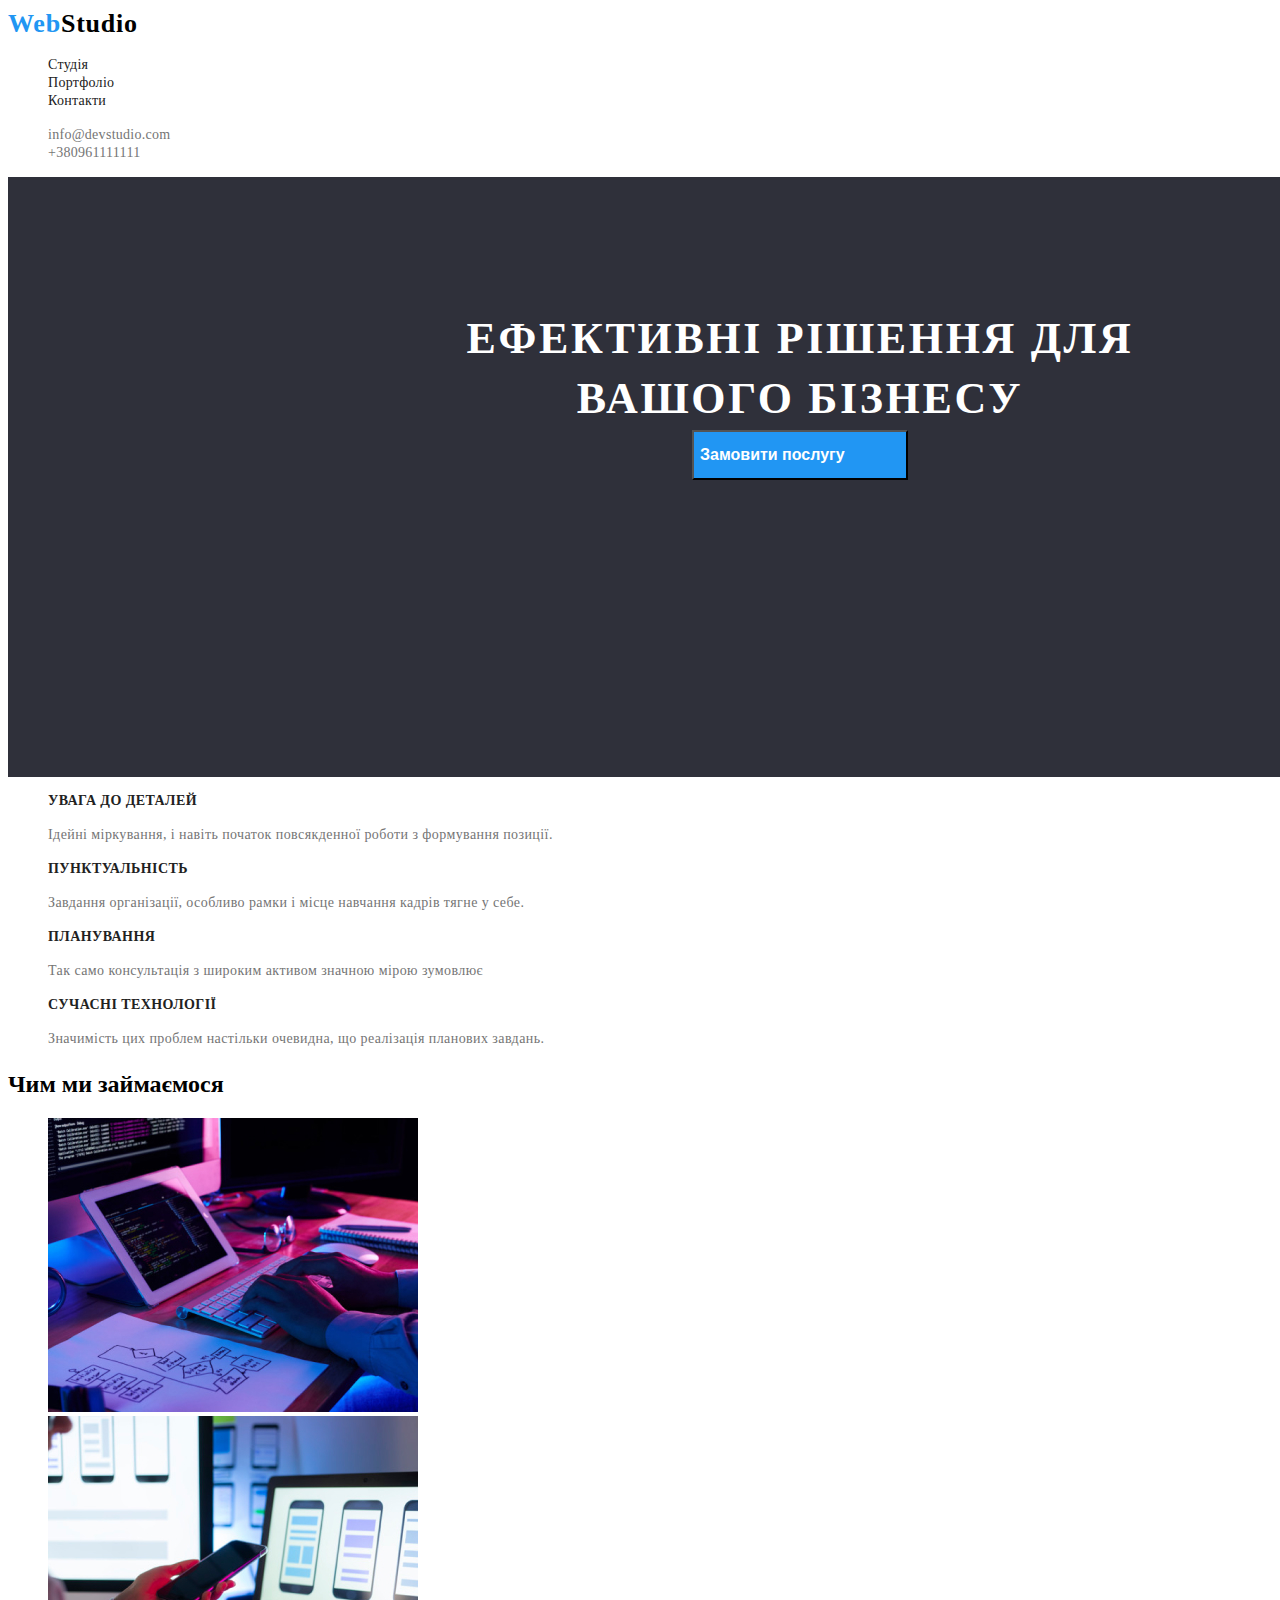
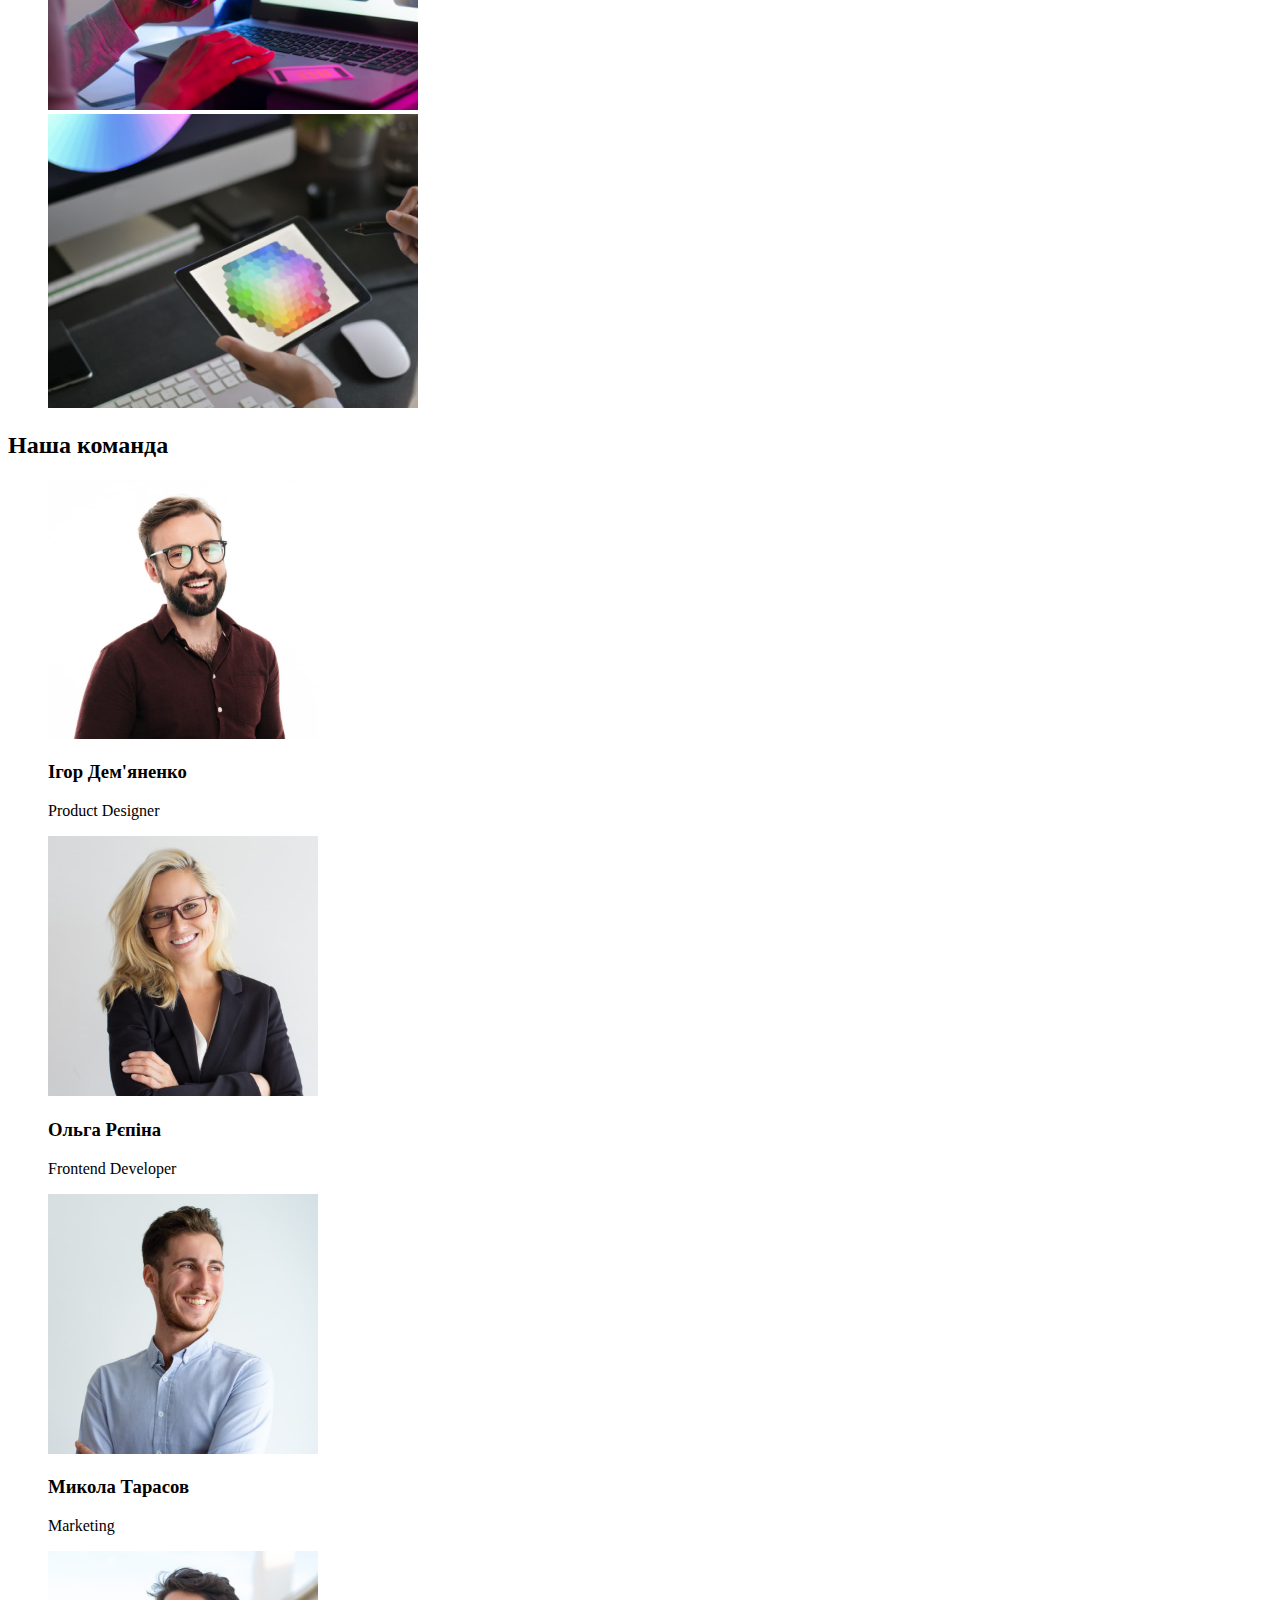
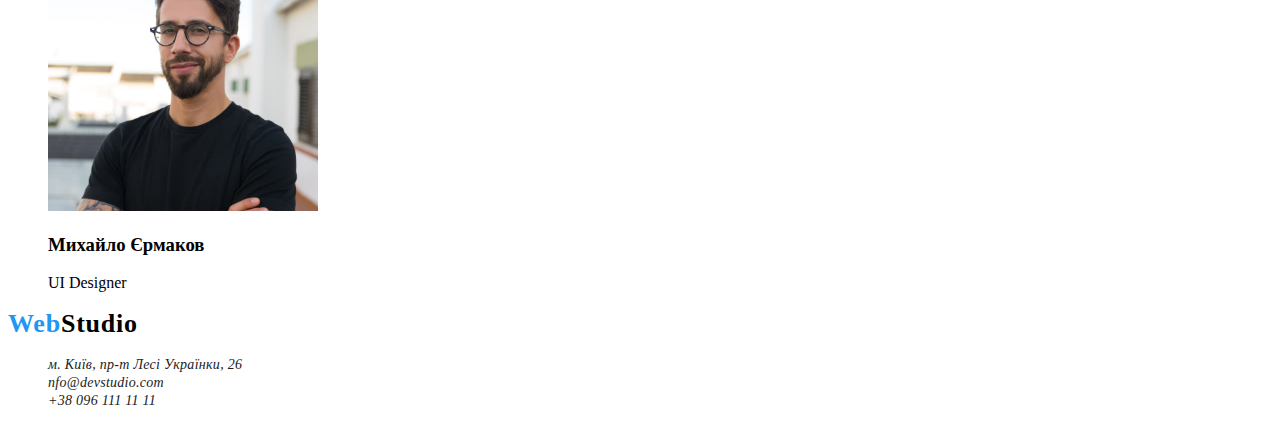
==== index.html @ 28e7f8c5 "css" ====
<!DOCTYPE html>
<html lang="uk">
<head>
    <meta charset="UTF-8">
    <meta http-equiv="X-UA-Compatible" content="IE=edge">
    <meta name="viewport" content="width=device-width, initial-scale=1.0">
    <title>WebStudio</title>
    <link rel="stylesheet" href="./css/styles.css" />
</head>
<body class="page">
   <header class="header">
    <nav class="nav">
                <a href="index.html" lang="en" class="logo"><span class="accent">Web</span>Studio</a>
         <ul class="list">
            <li class="list-item"><a class="link" href="">Студія</a></li>
            <li class="list-item"><a class="link" href="portfolio.html">Портфоліо</a></li>
            <li class="list-item"><a class="link" href="">Контакти</a></li>
        </ul>
    </nav>
        <ul class="list">
          <li class="list-item"><a class="link-1" href="mailto:info@devstudio.com">info@devstudio.com</a></li> 
           <li class="list-item"><a class="link-2" href="tel:+380961111111">+380961111111</a></li> 
           
        </ul>
   </header>
   <main>
    <section class="box">
        <h1 class="title">Ефективні рішення для вашого бізнесу</h1>
        <button class="button" type="button"><span class="text-btn">Замовити послугу</span></button>
    </section>
    <section class="box-fishers">
      <h2 hidden>fishers</h2>
      <ul class="items">
        <li class="list-item">
          <h3 class="subtitle">УВАГА ДО ДЕТАЛЕЙ</h3>
          <p class="text">Ідейні міркування, і навіть початок повсякденної роботи з формування позиції.</p>
        </li>
        <li class="list-item">
          <h3 class="subtitle">ПУНКТУАЛЬНІСТЬ</h3>
          <p class="text">Завдання організації, особливо рамки і місце навчання кадрів тягне у себе.</p>
        </li>
        <li class="list-item">
          <h3 class="subtitle">ПЛАНУВАННЯ</h3>
          <p class="text">Так само консультація з широким активом значною мірою зумовлює</p>
        </li>
        <li class="list-item">
          <h3 class="subtitle">СУЧАСНІ ТЕХНОЛОГІЇ</h3>
          <p class="text">Значимість цих проблем настільки очевидна, що реалізація планових завдань.</p>
        </li>
      </ul>
      </section>
    <!-- about-->
    <section class="about">
        <h2 class="about-title">Чим ми займаємося</h2>
        <ul class="list">
            <li class="list-item">
              <img class="img" 
              src="./images/about/img1.jpg" alt="Пишемо код"
                width="370"
                height="294"/>
            </li>
            <li class="list-item">
              <img class="img" 
              src="./images/about/img2.jpg"
              alt="Создаэмо дизайн"
                width="370"
                height="294"/>
            </li>
            <li class="list-item">
              <img class="img"
              src="./images/about/img3.jpg"
              alt="Синхранізуємо девайси"
                width="370"
                height="294"/>
            </li>
        </ul>
    </section>
    <section class="team">
    <!-- our team-->
    <h2 class="team-title">Наша команда</h2>
    <ul>
        <li class="list-item">
          <img class="img"
            src="./images/our-team/img1.jpg" 
            alt="світловолосий чоловік"
            width="270"
            height="260"/>
            <h3 class="team-name">Ігор Дем'яненко</h3>
            <p class="team-aside" lang="en">Product Designer</p>
        </li>
        <li class="list-item">
            <img class="img"
            src="./images/our-team/img2.jpg" 
            alt="жінка в чорному жакеті"
            width="270"
            height="260"/>
            <h3 class="team-name">Ольга Рєпіна</h3>
            <p class="team-aside" lang="en">Frontend Developer</p>
        </li>
        <li class="list-item">
            <img class="img"
            src="./images/our-team/img3.jpg" 
            alt="чоловік в білій сорочці"
            width="270"
            height="260"/>
            <h3 class="team-name">Микола Тарасов</h3>
            <p class="team-aside" lang="en">Marketing</p>
        </li>
        <li class="list-item">
            <img class="img"
            src="./images/our-team/img4.jpg" 
            alt="темноволосий чоловік в окулярах"
            width="270"
            height="260"/>
            <h3 class="team-name">Михайло Єрмаков</h3>
            <p class="team-aside" lang="en">UI Designer</p>
        </li>
    </ul>
  </section>

    </main>
   
      <footer>
        <a href="index.html" lang="en" class="logo"><span class="accent">Web</span>Studio</a>
    
            <address class="contacts-adress">
              <ul class="list">
                <li class="list-item">
                  <a class="link"
                    href="https://goo.gl/maps/qqXKLXnQ792ZNvdz5"
                    target="_blank"
                    rel="noopener no referrer"> м. Київ, пр-т Лесі Українки, 26</a>
                </li>
                <li class="list-item">
                  <a class="link" href="mailto:info@devstudio.com">nfo@devstudio.com</a>
                </li>
                <li class="list-item">
                    <a class="link" href="tel:+380961111111">+38 096 111 11 11</a>
                  </li>
              </ul>
            </address>
      </footer>
</body>
</html>
---- css/styles.css ----
.logo{
    color: rgba(0, 0, 0, 1);
    font-style: normal;
    font-weight: 700;
    font-size: 26px;
    line-height: 31px;
    letter-spacing: 0.03em;
    text-decoration: none;
}

.list-item{
    list-style-type: none;
    /* Убираем маркеры */
  }

.accent
{color:rgba(33, 150, 243, 1)}

.link{
    color: rgba(33, 33, 33, 1);
    font-weight: 500;
font-size: 14px;
line-height: 16px;
letter-spacing: 0.02em;
cursor: pointer;
text-decoration: none;
}
.link:hover {
color:rgba(33, 150, 243, 1) ;
}
.link-1 {
    color: rgba(117, 117, 117, 1);
    font-weight: 500;
font-size: 14px;
line-height: 16px;
letter-spacing: 0.02em;
cursor: pointer;
text-decoration: none;
}
.link-1:hover{color:rgba(33, 150, 243, 1)}

.link-2{
    color: rgba(117, 117, 117, 1);
    font-weight: 500;
font-size: 14px;
line-height: 16px;
letter-spacing: 0.02em;
cursor: pointer;
text-decoration: none;
}
.link-2:hover{color:rgba(33, 150, 243, 1)}
.box{
    background-color: rgba(47, 48, 58, 1);
width: 1600px;
height: 600px;
left: 0px;
top: 80px;

}
.title{
color: rgba(255, 255, 255, 1);
position: absolute;
width: 696px;
height: 120px;
left: 452px;
top: 280px;
font-family: 'Roboto';
font-style: normal;
font-weight: 900;
font-size: 44px;
line-height: 60px;
text-align: center;
letter-spacing: 0.06em;
text-transform: uppercase;
}
.button {
    background-color: rgba(33, 150, 243, 1);
    position: absolute;
    width: 216px;
    height: 50px;
    left: 692px;
    top: 430px;
font-style: normal;
font-weight: 700;
font-size: 16px;
line-height: 30px;
display: flex;
align-items: center;
text-align: center;

}
.text-btn{
    color: rgba(255, 255, 255, 1);
width: 152px;
height: 30px;
left: 724px;
top: 440px;
font-style: normal;
    font-weight: 700;
font-size: 16px;
line-height: 30px;
display: flex;
align-items: center;
text-align: center;
}
.subtitle{
    font-size: 14px;
line-height: 16px;
letter-spacing: 0.03em;
text-transform: uppercase;
color:rgba(33, 33, 33, 1) ;
}

.text{
font-weight: 400;
font-size: 14px;
line-height: 24px;
letter-spacing: 0.03em;
color:rgba(117, 117, 117, 1) ;

}
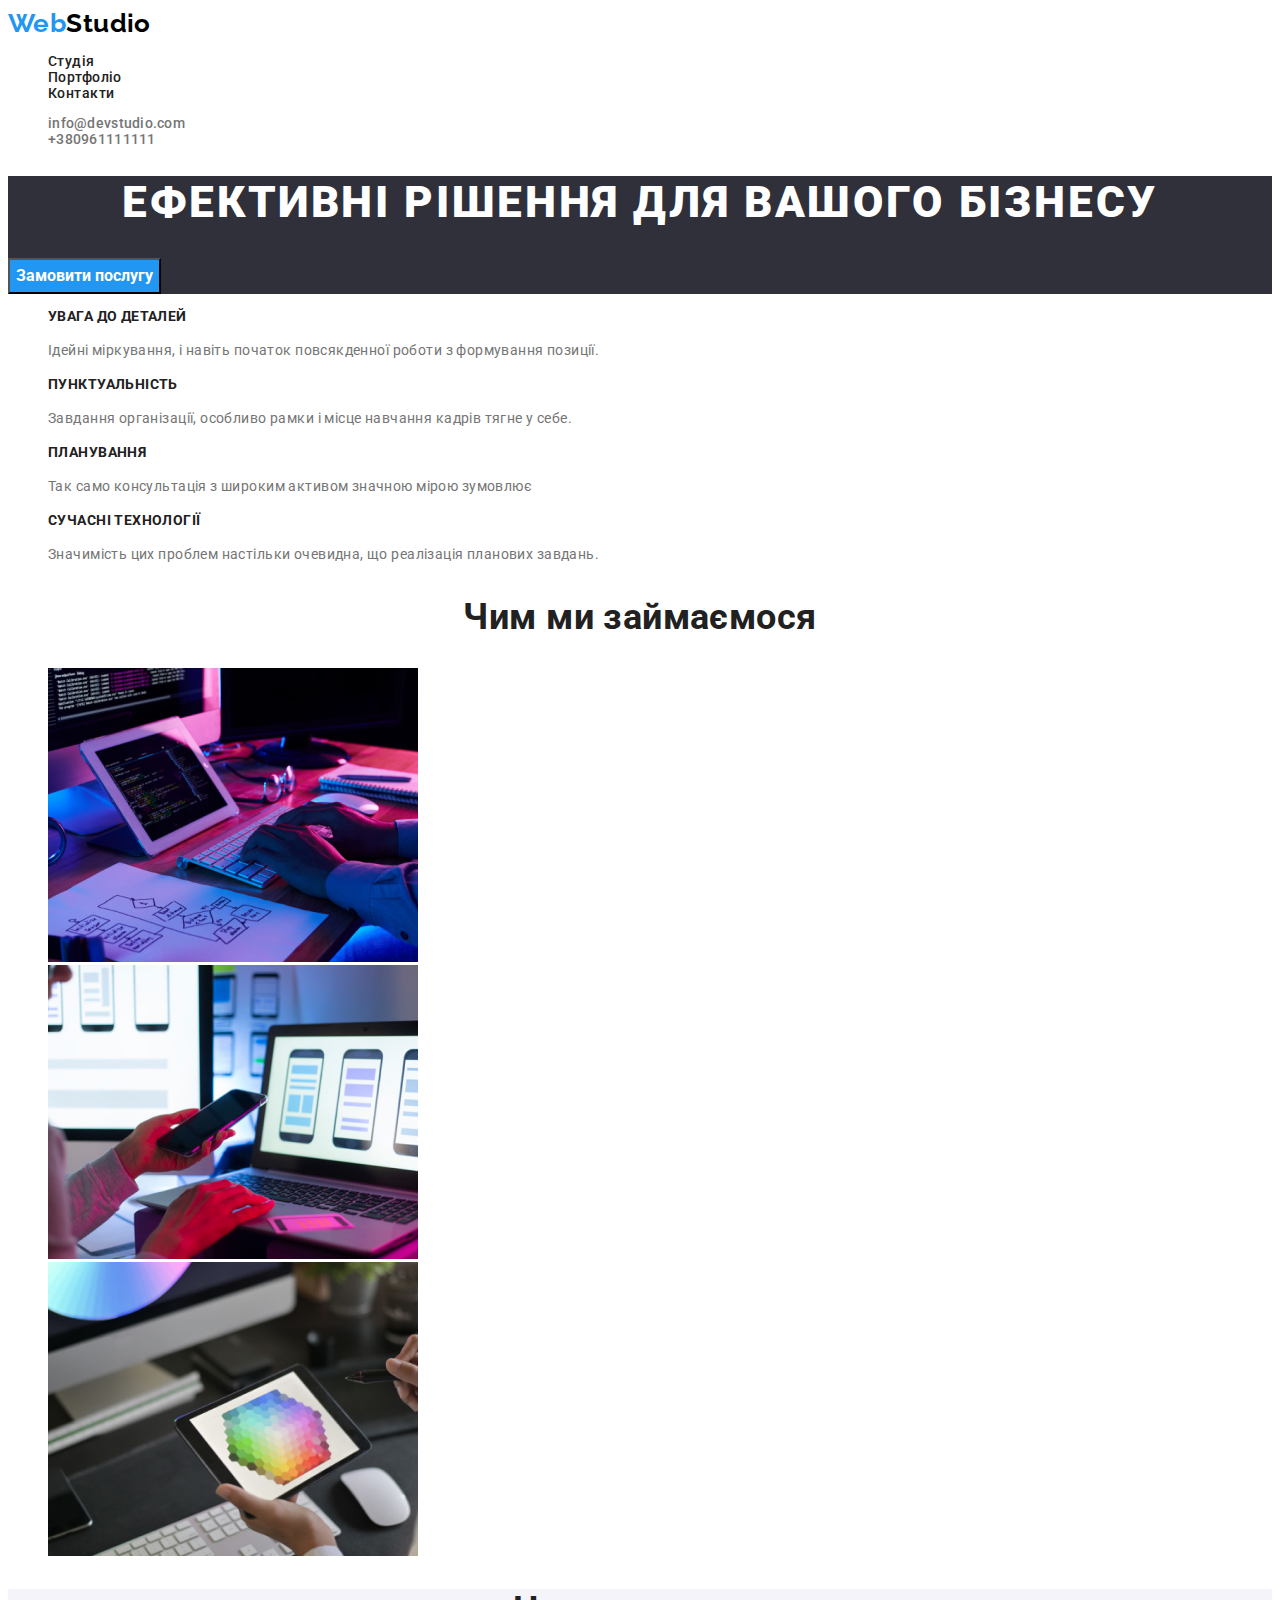
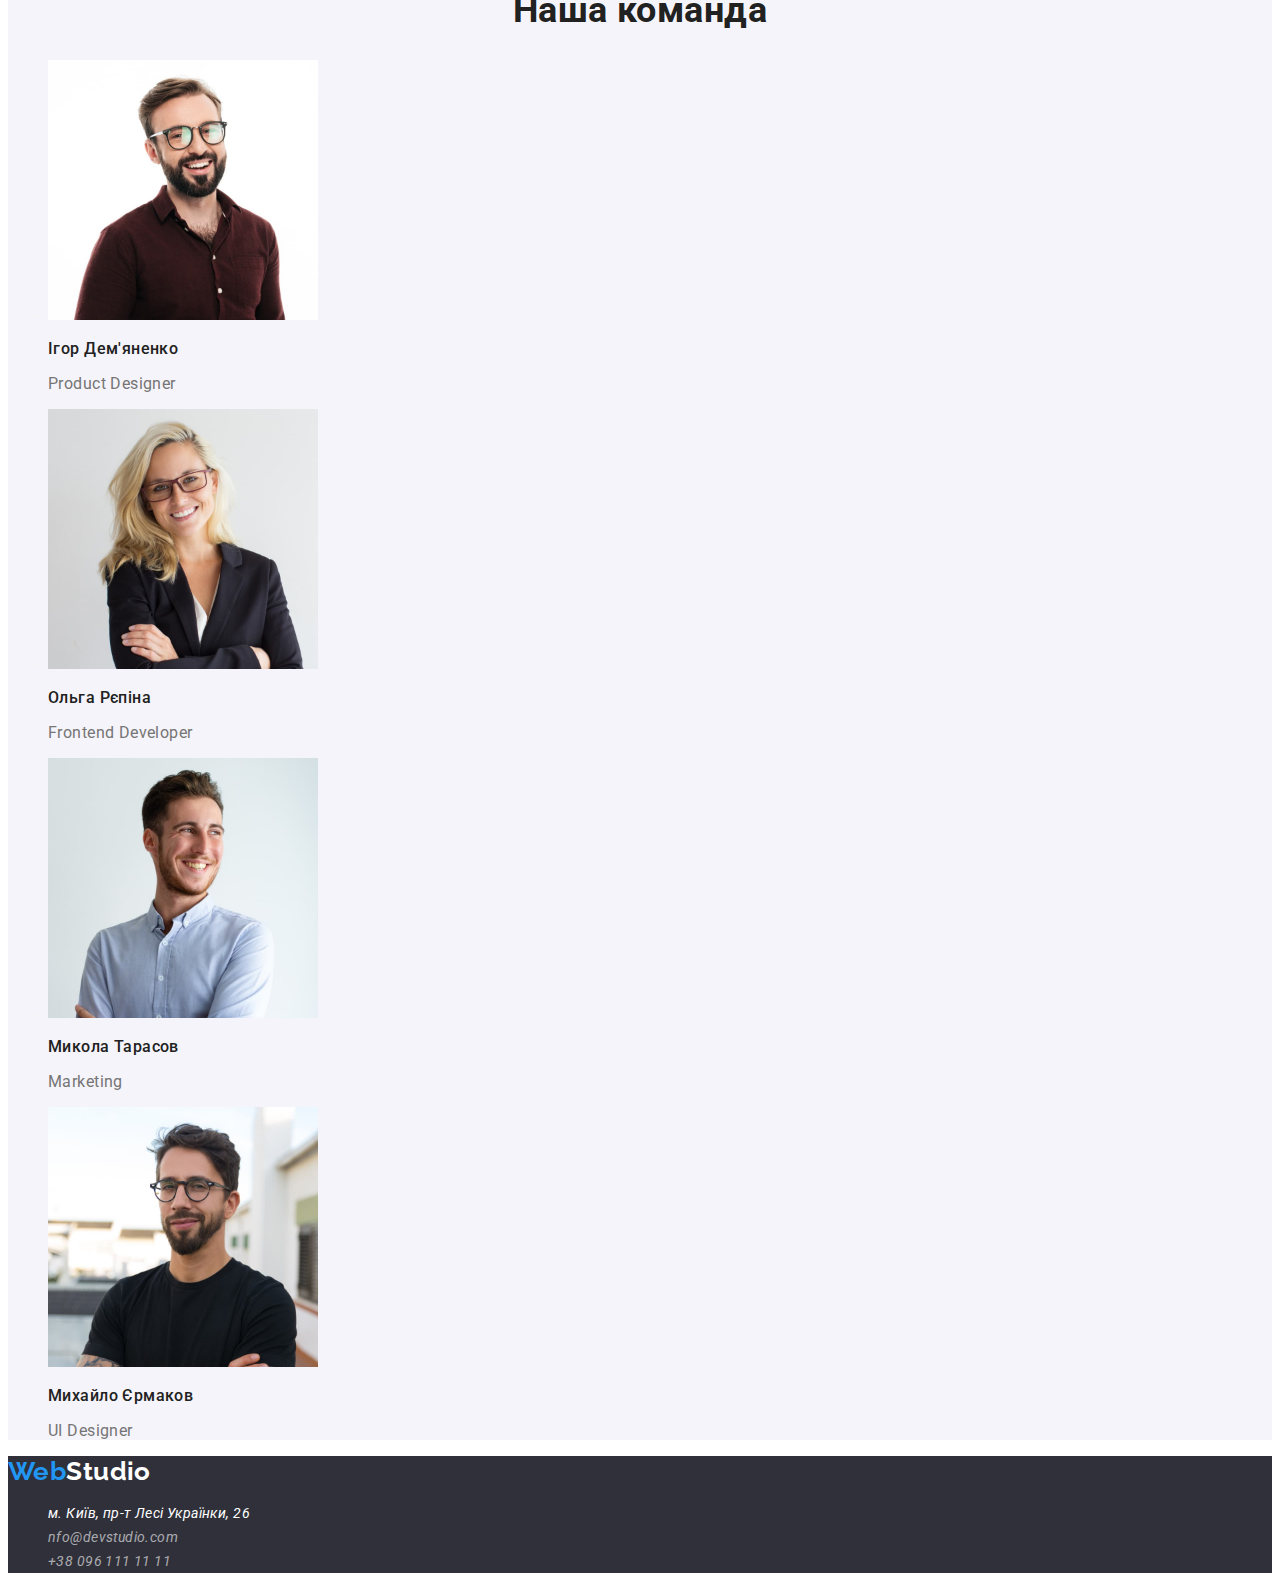
==== commit 63428e19: "css" ====
--- a/index.html
+++ b/index.html
@@ -5,6 +5,9 @@
     <meta http-equiv="X-UA-Compatible" content="IE=edge">
     <meta name="viewport" content="width=device-width, initial-scale=1.0">
     <title>WebStudio</title>
+    <link rel="preconnect" href="https://fonts.googleapis.com">
+<link rel="preconnect" href="https://fonts.gstatic.com" crossorigin>
+<link href="https://fonts.googleapis.com/css2?family=Raleway:wght@700&family=Roboto:wght@400;500;700;900&family=Tangerine:wght@700&display=swap" rel="stylesheet">
     <link rel="stylesheet" href="./css/styles.css" />
 </head>
 <body class="page">
@@ -18,8 +21,8 @@
         </ul>
     </nav>
         <ul class="list">
-          <li class="list-item"><a class="link-1" href="mailto:info@devstudio.com">info@devstudio.com</a></li> 
-           <li class="list-item"><a class="link-2" href="tel:+380961111111">+380961111111</a></li> 
+          <li class="list-item"><a class="item" href="mailto:info@devstudio.com">info@devstudio.com</a></li> 
+           <li class="list-item"><a class="item" href="tel:+380961111111">+380961111111</a></li> 
            
         </ul>
    </header>
@@ -30,7 +33,7 @@
     </section>
     <section class="box-fishers">
       <h2 hidden>fishers</h2>
-      <ul class="items">
+      <ul class="list">
         <li class="list-item">
           <h3 class="subtitle">УВАГА ДО ДЕТАЛЕЙ</h3>
           <p class="text">Ідейні міркування, і навіть початок повсякденної роботи з формування позиції.</p>
@@ -120,22 +123,22 @@
 
     </main>
    
-      <footer>
-        <a href="index.html" lang="en" class="logo"><span class="accent">Web</span>Studio</a>
+      <footer class="footer">
+        <a href="index.html" lang="en" class="logo-item"><span class="accent">Web</span>Studio</a>
     
             <address class="contacts-adress">
               <ul class="list">
                 <li class="list-item">
-                  <a class="link"
+                  <a class="link-adress"
                     href="https://goo.gl/maps/qqXKLXnQ792ZNvdz5"
                     target="_blank"
                     rel="noopener no referrer"> м. Київ, пр-т Лесі Українки, 26</a>
                 </li>
                 <li class="list-item">
-                  <a class="link" href="mailto:info@devstudio.com">nfo@devstudio.com</a>
+                  <a class="link-com" href="mailto:info@devstudio.com">nfo@devstudio.com</a>
                 </li>
                 <li class="list-item">
-                    <a class="link" href="tel:+380961111111">+38 096 111 11 11</a>
+                    <a class="link-tel" href="tel:+380961111111">+38 096 111 11 11</a>
                   </li>
               </ul>
             </address>
--- a/css/styles.css
+++ b/css/styles.css
@@ -1,121 +1,172 @@
+:root{
+    /* fonts */
+--main-font:"Roboto",sans-serif;
+--secondary-font:"Raleway",sans-serif;
+    /* text colors */
+--main-text-cl:rgba(33, 33, 33, 1);
+--title-cl:rgba(255, 255, 255, 1);
+--linc-cl: rgba(117, 117, 117, 1);
+--linc-tel:rgba(255, 255, 255, 0.6);
+/* background-color: ; */
+--main-bg-cl:rgba(245, 245, 245, 1);
+--box-cl:rgba(47, 48, 58, 1);
+--team-cl:rgba(245, 244, 250, 1);
+--footer-cl:rgba(47, 48, 58, 1);
+/* logo color */
+--accent-cl:rgba(33, 150, 243, 1);
+--logo-cl:rgba(0, 0, 0, 1);
+/* others */
+
+}
+.page {
+    background-color: var(--title-cl);
+    font-family: var(--main-font) ;
+    color:var(--main-bg-cl) ;
+    font-size: 14px;
+    letter-spacing: 0.03em;
+}
+
+/* header */
+
+
 .logo{
-    color: rgba(0, 0, 0, 1);
-    font-style: normal;
-    font-weight: 700;
-    font-size: 26px;
-    line-height: 31px;
-    letter-spacing: 0.03em;
+    font-family:var(--secondary-font);
+    color:var(--logo-cl);
+    font-weight:700;
+    font-size:26px;
+    line-height: calc(31/26); 
+    text-decoration:none;
+}
+
+.accent {
+    color:var(--accent-cl);}
+
+.list{
+    list-style: none;
+    /* Убираем маркеры */
+  }
+
+.link{
+    color: var(--main-text-cl);
+    font-weight: 500;
+    font-size: 14px;
+    cursor: pointer;
     text-decoration: none;
 }
 
-.list-item{
-    list-style-type: none;
-    /* Убираем маркеры */
-  }
+.link:hover,
+.link:focus {
+color:var(--accent-cl) ;
+}
 
-.accent
-{color:rgba(33, 150, 243, 1)}
+.item{
+    color:var(--linc-cl);
+    font-weight: 500;
+    font-size: 14px;;
+    letter-spacing: 0.02em;
+    cursor: pointer;
+    text-decoration: none;
+}
+.item:hover,
+.item:focus{  
+     color:var(--accent-cl) ;
+}
 
-.link{
-    color: rgba(33, 33, 33, 1);
-    font-weight: 500;
-font-size: 14px;
-line-height: 16px;
-letter-spacing: 0.02em;
-cursor: pointer;
-text-decoration: none;
-}
-.link:hover {
-color:rgba(33, 150, 243, 1) ;
-}
-.link-1 {
-    color: rgba(117, 117, 117, 1);
-    font-weight: 500;
-font-size: 14px;
-line-height: 16px;
-letter-spacing: 0.02em;
-cursor: pointer;
-text-decoration: none;
-}
-.link-1:hover{color:rgba(33, 150, 243, 1)}
-
-.link-2{
-    color: rgba(117, 117, 117, 1);
-    font-weight: 500;
-font-size: 14px;
-line-height: 16px;
-letter-spacing: 0.02em;
-cursor: pointer;
-text-decoration: none;
-}
-.link-2:hover{color:rgba(33, 150, 243, 1)}
 .box{
-    background-color: rgba(47, 48, 58, 1);
-width: 1600px;
-height: 600px;
-left: 0px;
-top: 80px;
-
+    background-color:var(--box-cl);
 }
 .title{
-color: rgba(255, 255, 255, 1);
-position: absolute;
-width: 696px;
-height: 120px;
-left: 452px;
-top: 280px;
-font-family: 'Roboto';
-font-style: normal;
-font-weight: 900;
-font-size: 44px;
-line-height: 60px;
-text-align: center;
-letter-spacing: 0.06em;
-text-transform: uppercase;
+    color:var(--title-cl);
+    font-weight: 900;
+    font-size: 44px;
+    text-align: center;
+    letter-spacing: 0.06em;
+    text-transform: uppercase;
 }
+
 .button {
-    background-color: rgba(33, 150, 243, 1);
-    position: absolute;
-    width: 216px;
-    height: 50px;
-    left: 692px;
-    top: 430px;
-font-style: normal;
-font-weight: 700;
-font-size: 16px;
-line-height: 30px;
-display: flex;
-align-items: center;
-text-align: center;
+    background-color:var(--accent-cl);
+    color:var(--title-cl);
+    font-family: inherit;
+    font-weight: 700;
+    font-size: 16px;
+    line-height: 30px;
+}
 
-}
-.text-btn{
-    color: rgba(255, 255, 255, 1);
-width: 152px;
-height: 30px;
-left: 724px;
-top: 440px;
-font-style: normal;
+.subtitle{
     font-weight: 700;
-font-size: 16px;
-line-height: 30px;
-display: flex;
-align-items: center;
-text-align: center;
-}
-.subtitle{
     font-size: 14px;
-line-height: 16px;
-letter-spacing: 0.03em;
-text-transform: uppercase;
-color:rgba(33, 33, 33, 1) ;
+    line-height: 16px;
+    text-transform: uppercase;
+    color:var(--main-text-cl) ;
 }
 
 .text{
-font-weight: 400;
-font-size: 14px;
-line-height: 24px;
-letter-spacing: 0.03em;
-color:rgba(117, 117, 117, 1) ;
+    font-weight: 400;
+    font-size: 14px;
+    line-height: 24px;
+    color:var(--linc-cl) ;
+}
+/* about */
+.about-title{
+    font-weight: 700;
+    font-size: 36px;
+    line-height: 42px;
+    text-align: center;
+    color:var(--main-text-cl);
+     
+}
 
-}+/* our time */
+.team{
+    background-color: var(--team-cl);
+}
+.team-title{
+    font-weight: 700;
+    font-size: 36px;
+    line-height: 42px;
+    text-align: center;
+    color:var(--main-text-cl);
+}
+.team-name{
+    font-weight: 500;
+    font-size: 16px;
+    line-height: 19px;
+    color: var(--main-text-cl);
+    
+}
+.team-aside{
+    font-weight: 400;
+    font-size: 16px;
+    line-height: 19px;
+    color: var(--linc-cl);
+}
+
+/* footer */
+.footer{
+    background-color: var(--footer-cl);
+}
+.logo-item{
+    font-family:var(--secondary-font);
+    color:var(--title-cl);
+    font-weight:700;
+    font-size:26px;
+    line-height: calc(31/26); 
+    text-decoration:none;
+}
+.link-adress{
+    font-weight: 400;
+    font-size: 14px;
+    line-height: 24px;
+    color: var(--title-cl);
+    text-decoration:none;
+     } 
+     .link-com:hover { background:var(--accent-cl)}
+     .link-com:focus{ background:var(--accent-cl)}
+.link-com,.link-tel{
+    font-weight: 400;
+    font-size: 14px;
+    line-height: 24px;
+    color: var(--linc-tel);
+    text-decoration:none;
+}
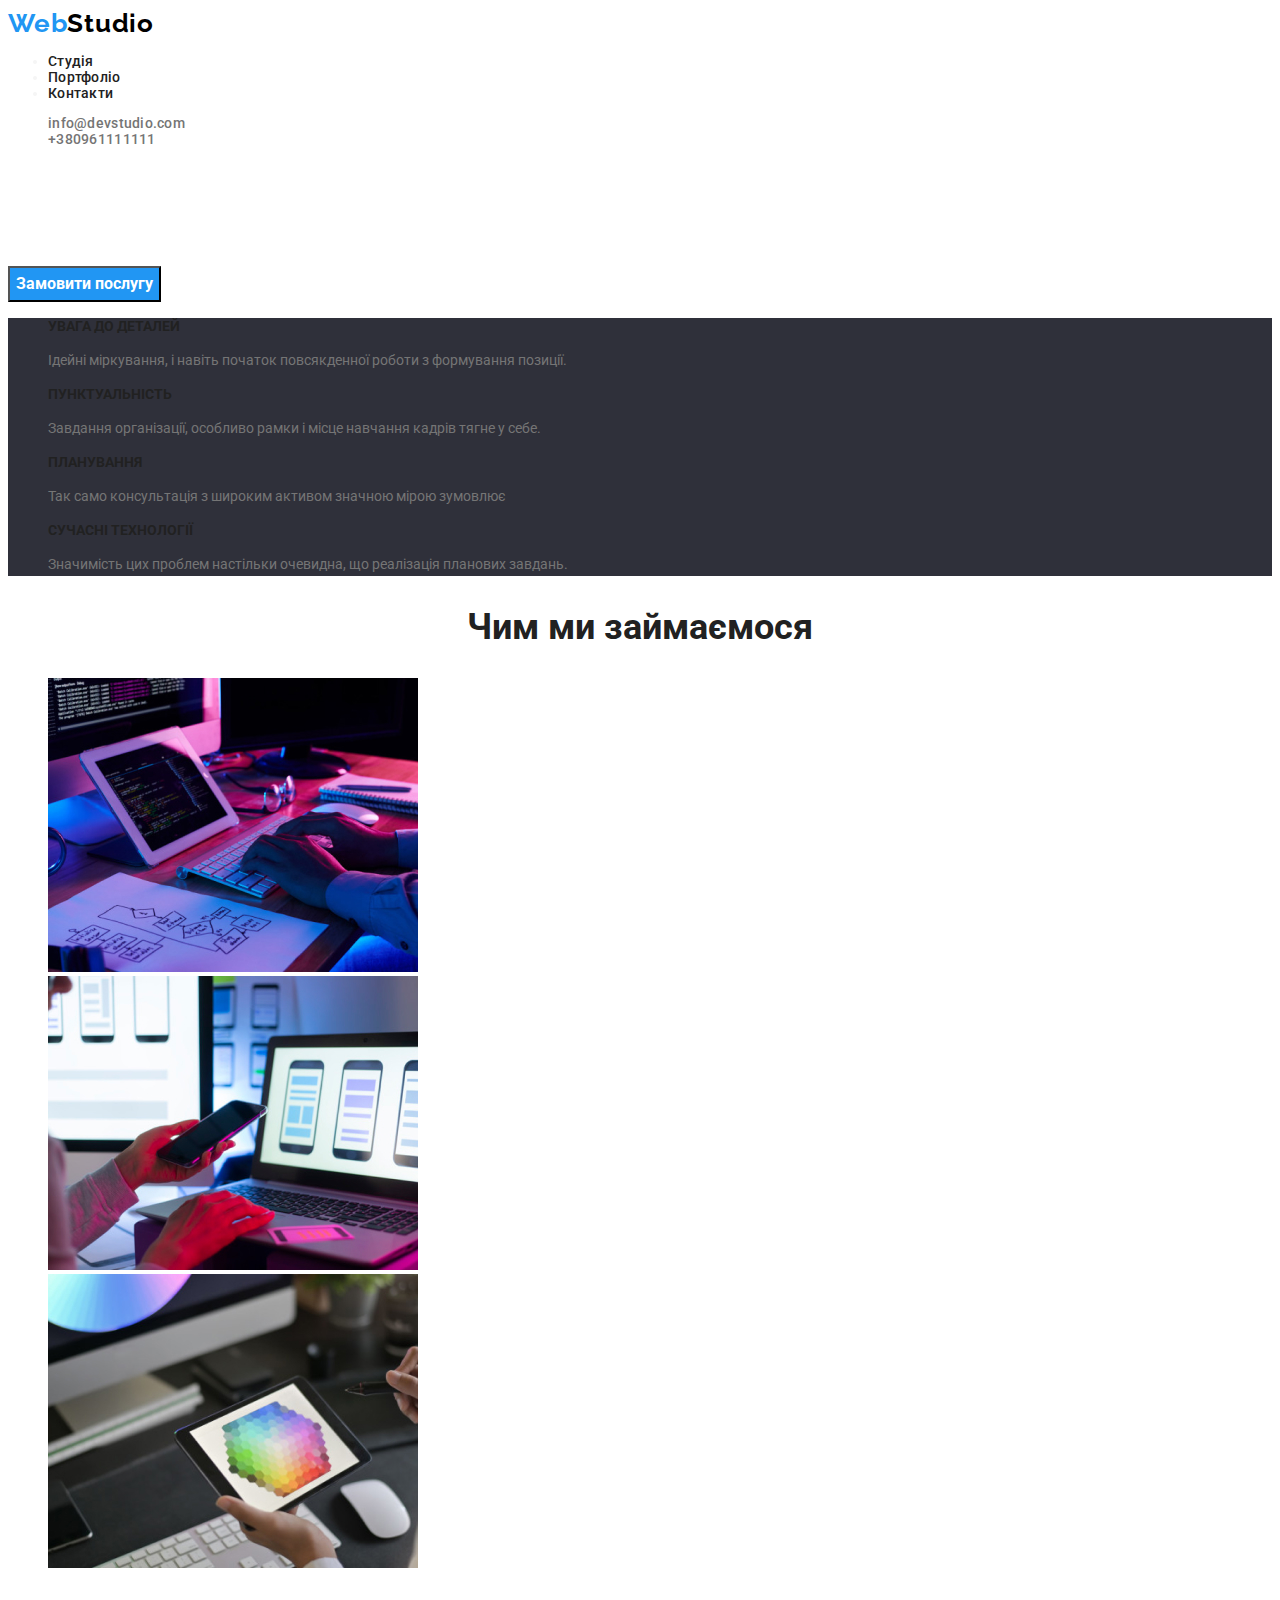
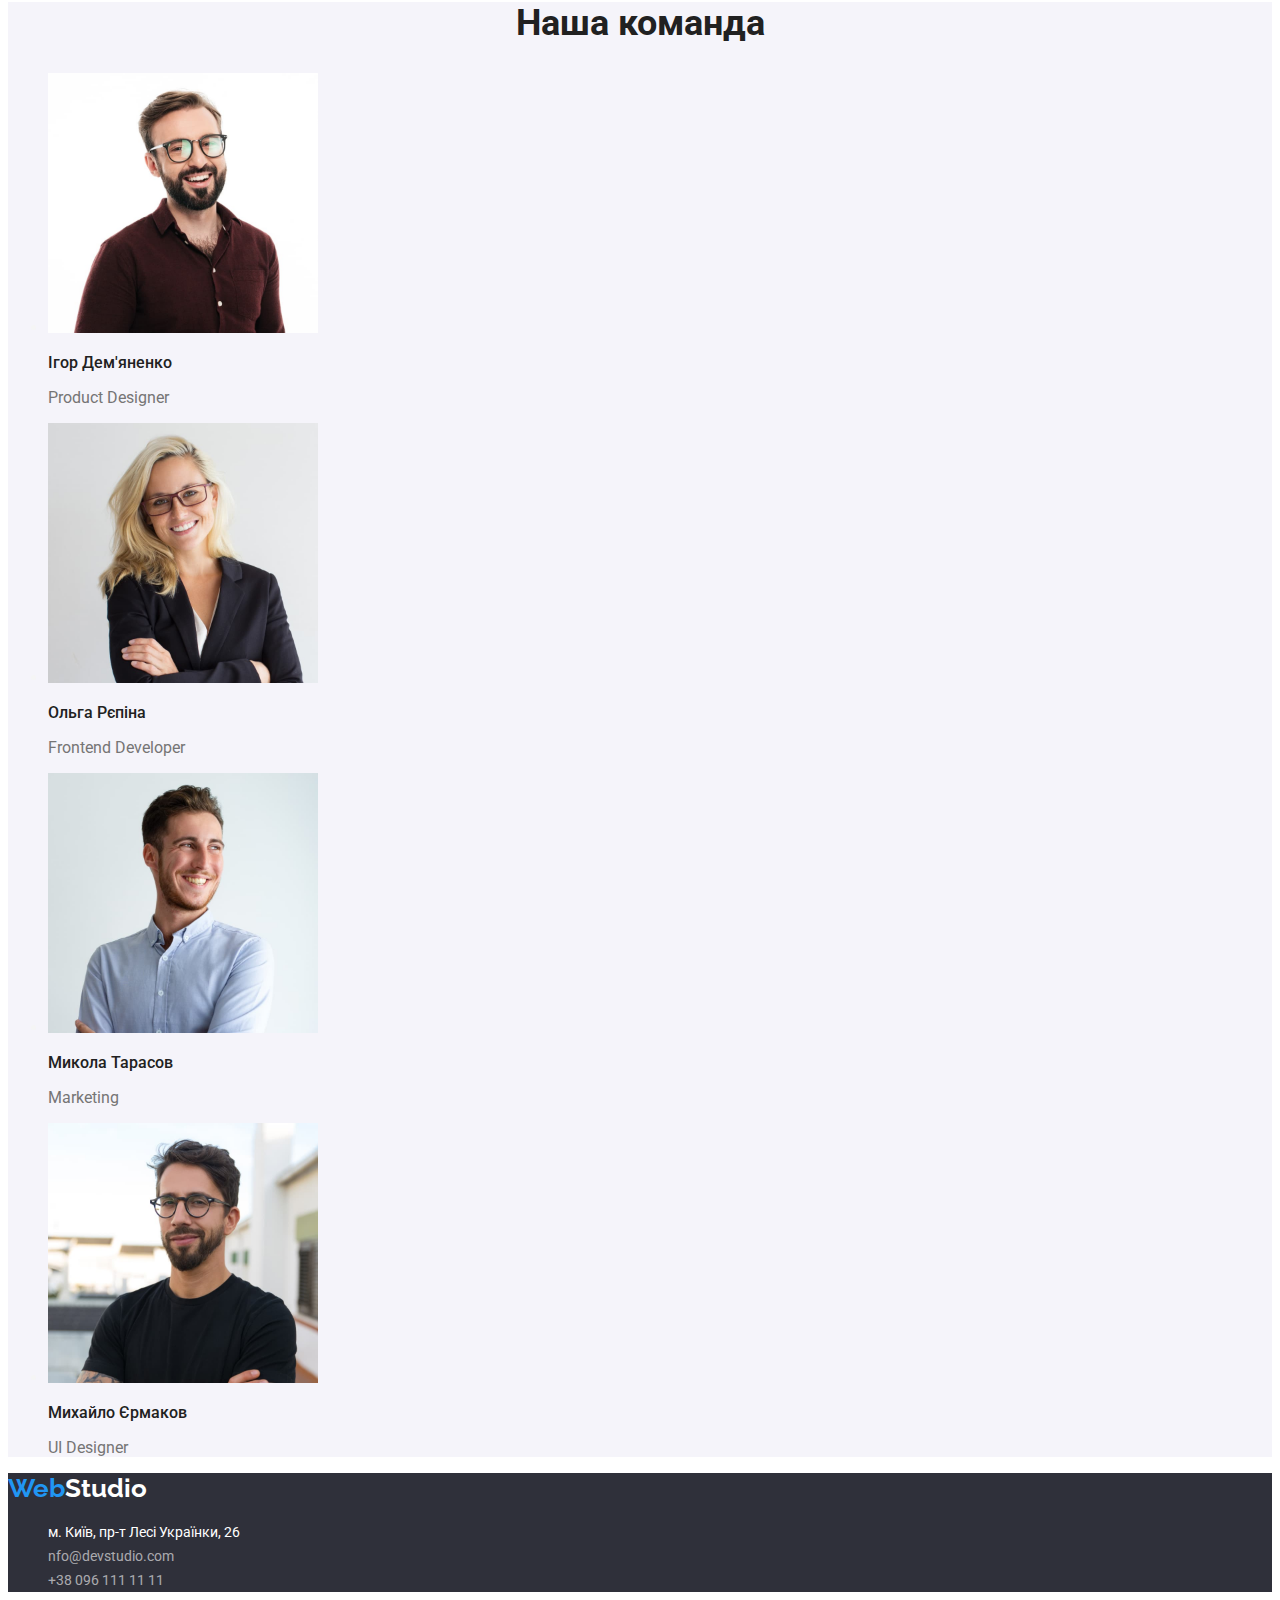
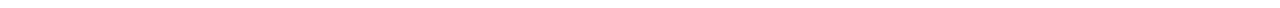
==== commit 6f072ab9: ")" ====
--- a/index.html
+++ b/index.html
@@ -12,12 +12,12 @@
 </head>
 <body class="page">
    <header class="header">
-    <nav class="nav">
-                <a href="index.html" lang="en" class="logo"><span class="accent">Web</span>Studio</a>
-         <ul class="list">
-            <li class="list-item"><a class="link" href="">Студія</a></li>
-            <li class="list-item"><a class="link" href="portfolio.html">Портфоліо</a></li>
-            <li class="list-item"><a class="link" href="">Контакти</a></li>
+    <nav class="site-nav">
+                <a href="index.html" lang="en" class="logo"><span class="accent" target="_self" rel="noopener noreferrer">Web</span>Studio</a>
+         <ul class="nav-list">
+            <li class="nav-item"><a class="link current" href="index.html" target="_self" rel="noopener noreferrer">Студія</a></li>
+            <li class="nav-item"><a class="link" href="portfolio.html" target="_self" rel="noopener noreferrer">Портфоліо</a></li>
+            <li class="nav-item"><a class="link" href="#">Контакти</a></li>
         </ul>
     </nav>
         <ul class="list">
@@ -31,8 +31,8 @@
         <h1 class="title">Ефективні рішення для вашого бізнесу</h1>
         <button class="button" type="button"><span class="text-btn">Замовити послугу</span></button>
     </section>
-    <section class="box-fishers">
-      <h2 hidden>fishers</h2>
+    <section class="features">
+      <h2 hidden> Ососбливості</h2>
       <ul class="list">
         <li class="list-item">
           <h3 class="subtitle">УВАГА ДО ДЕТАЛЕЙ</h3>
--- a/css/styles.css
+++ b/css/styles.css
@@ -12,6 +12,7 @@
 --box-cl:rgba(47, 48, 58, 1);
 --team-cl:rgba(245, 244, 250, 1);
 --footer-cl:rgba(47, 48, 58, 1);
+--btn-cl:rgba(33, 150, 243, 1);
 /* logo color */
 --accent-cl:rgba(33, 150, 243, 1);
 --logo-cl:rgba(0, 0, 0, 1);
@@ -22,12 +23,10 @@
     background-color: var(--title-cl);
     font-family: var(--main-font) ;
     color:var(--main-bg-cl) ;
-    font-size: 14px;
-    letter-spacing: 0.03em;
+    
 }
 
 /* header */
-
 
 .logo{
     font-family:var(--secondary-font);
@@ -36,6 +35,7 @@
     font-size:26px;
     line-height: calc(31/26); 
     text-decoration:none;
+    letter-spacing: 0.03em;
 }
 
 .accent {
@@ -45,6 +45,11 @@
     list-style: none;
     /* Убираем маркеры */
   }
+  .header{
+    font-size: 14px;
+    line-height: calc(16/14);
+    letter-spacing: 0.02em;
+}
 
 .link{
     color: var(--main-text-cl);
@@ -52,6 +57,7 @@
     font-size: 14px;
     cursor: pointer;
     text-decoration: none;
+
 }
 
 .link:hover,
@@ -66,13 +72,14 @@
     letter-spacing: 0.02em;
     cursor: pointer;
     text-decoration: none;
+    line-height: calc(16/14);
 }
 .item:hover,
 .item:focus{  
      color:var(--accent-cl) ;
 }
 
-.box{
+.features{
     background-color:var(--box-cl);
 }
 .title{
@@ -80,6 +87,7 @@
     font-weight: 900;
     font-size: 44px;
     text-align: center;
+    line-height: calc(60/44);
     letter-spacing: 0.06em;
     text-transform: uppercase;
 }
@@ -90,13 +98,13 @@
     font-family: inherit;
     font-weight: 700;
     font-size: 16px;
-    line-height: 30px;
+    line-height:calc(30/16);
 }
 
 .subtitle{
     font-weight: 700;
     font-size: 14px;
-    line-height: 16px;
+    line-height:calc(16/14);
     text-transform: uppercase;
     color:var(--main-text-cl) ;
 }
@@ -104,7 +112,7 @@
 .text{
     font-weight: 400;
     font-size: 14px;
-    line-height: 24px;
+    line-height:calc(24/14);
     color:var(--linc-cl) ;
 }
 /* about */
@@ -153,6 +161,7 @@
     font-size:26px;
     line-height: calc(31/26); 
     text-decoration:none;
+    font-style: normal;
 }
 .link-adress{
     font-weight: 400;
@@ -160,13 +169,52 @@
     line-height: 24px;
     color: var(--title-cl);
     text-decoration:none;
+    font-style: normal;
      } 
      .link-com:hover { background:var(--accent-cl)}
      .link-com:focus{ background:var(--accent-cl)}
+
 .link-com,.link-tel{
     font-weight: 400;
     font-size: 14px;
     line-height: 24px;
     color: var(--linc-tel);
     text-decoration:none;
-}
+    font-style: normal;
+}
+ 
+
+
+
+ /* portfolio*/
+ .button-portfolio{
+    text-decoration:none;
+ }
+ .btn:hover,.btn:focus{ background:var(--btn-cl)};
+ .btn{
+    background-color:var(--team-cl);
+    color:var(--main-text-cl);
+    font-weight: 500;
+    font-size: 16px;
+    line-height: 26px;
+    font-family: inherit;
+ }                     
+ .heading{
+    color: var(--main-text-cl);
+    font-weight: 700;
+    font-size: 18px;
+    line-height: 36px;
+    letter-spacing: 0.06em;
+    text-decoration:none;
+ }
+ .desc{
+    color: var(--linc-cl);
+    ont-weight: 400;
+    font-size: 16px;
+    line-height: 30px;
+    text-decoration:none;
+ }
+
+ .lead{
+    text-decoration:none;
+ }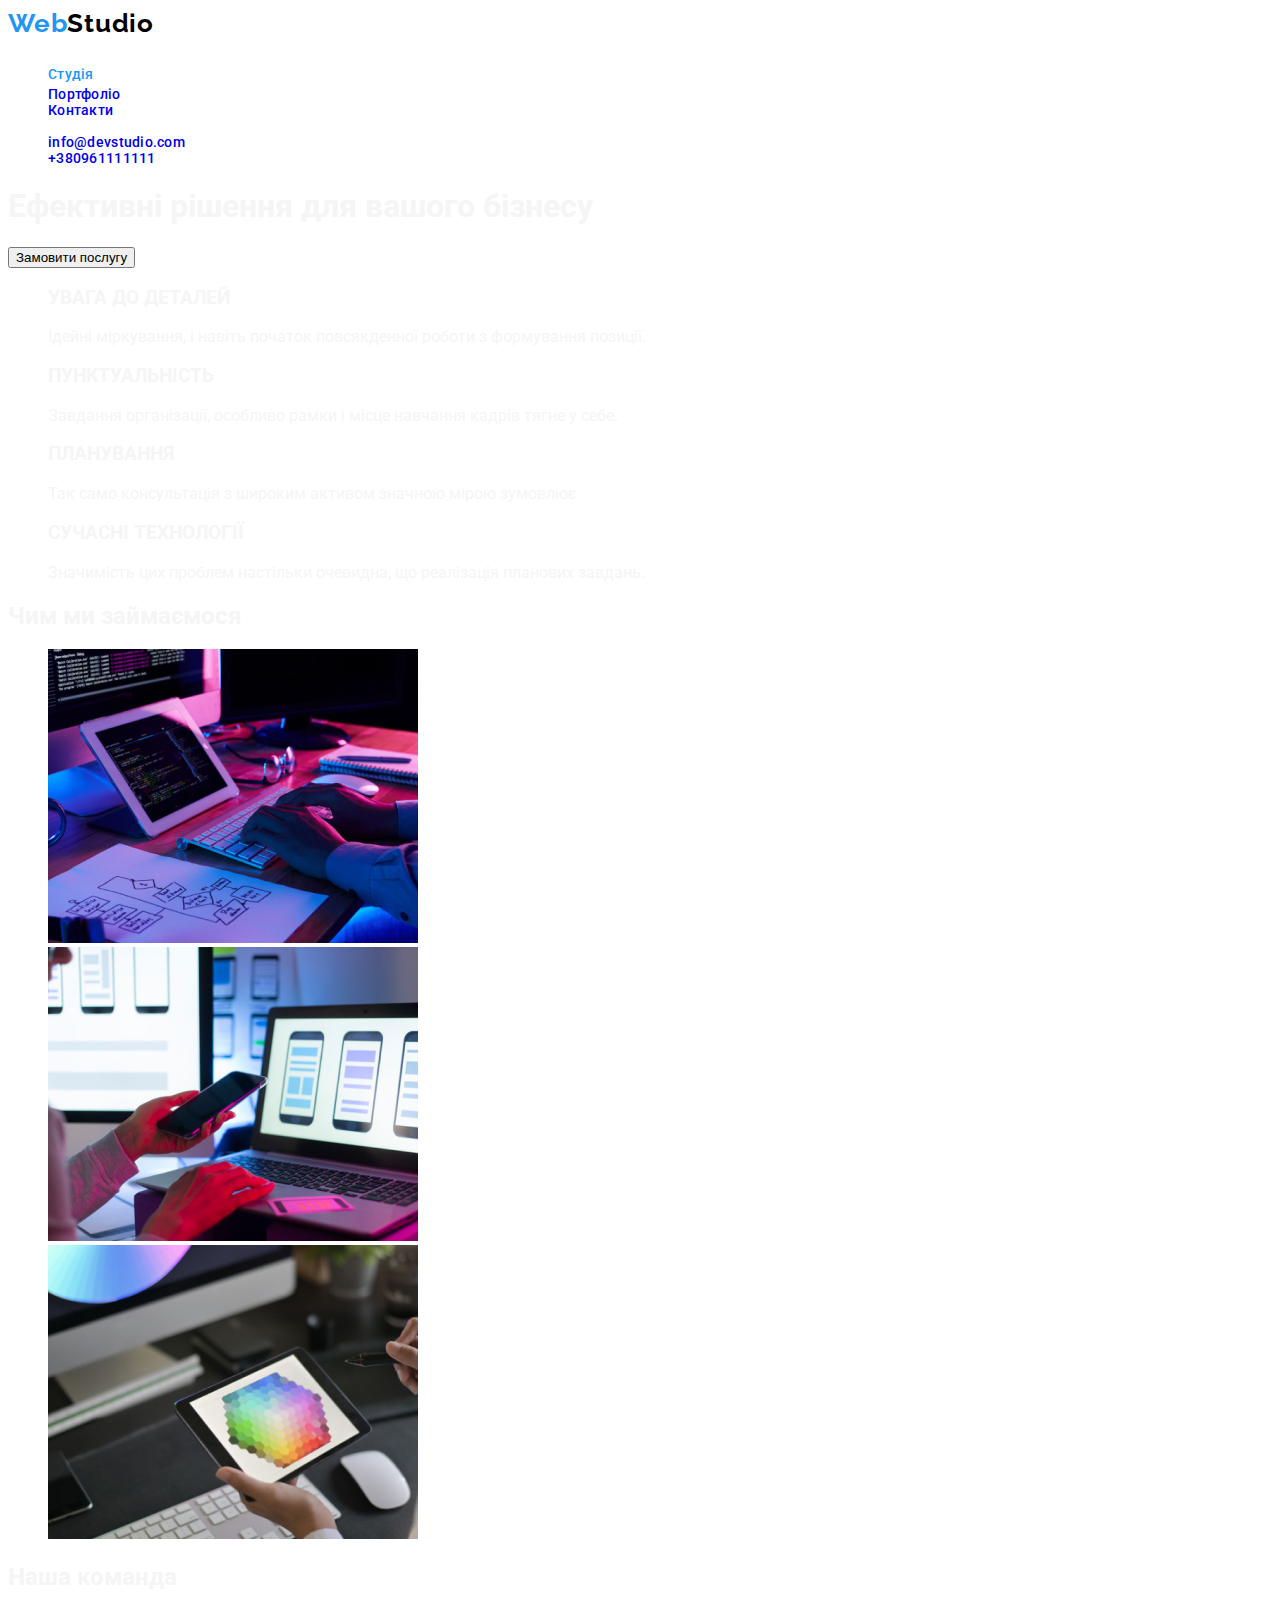
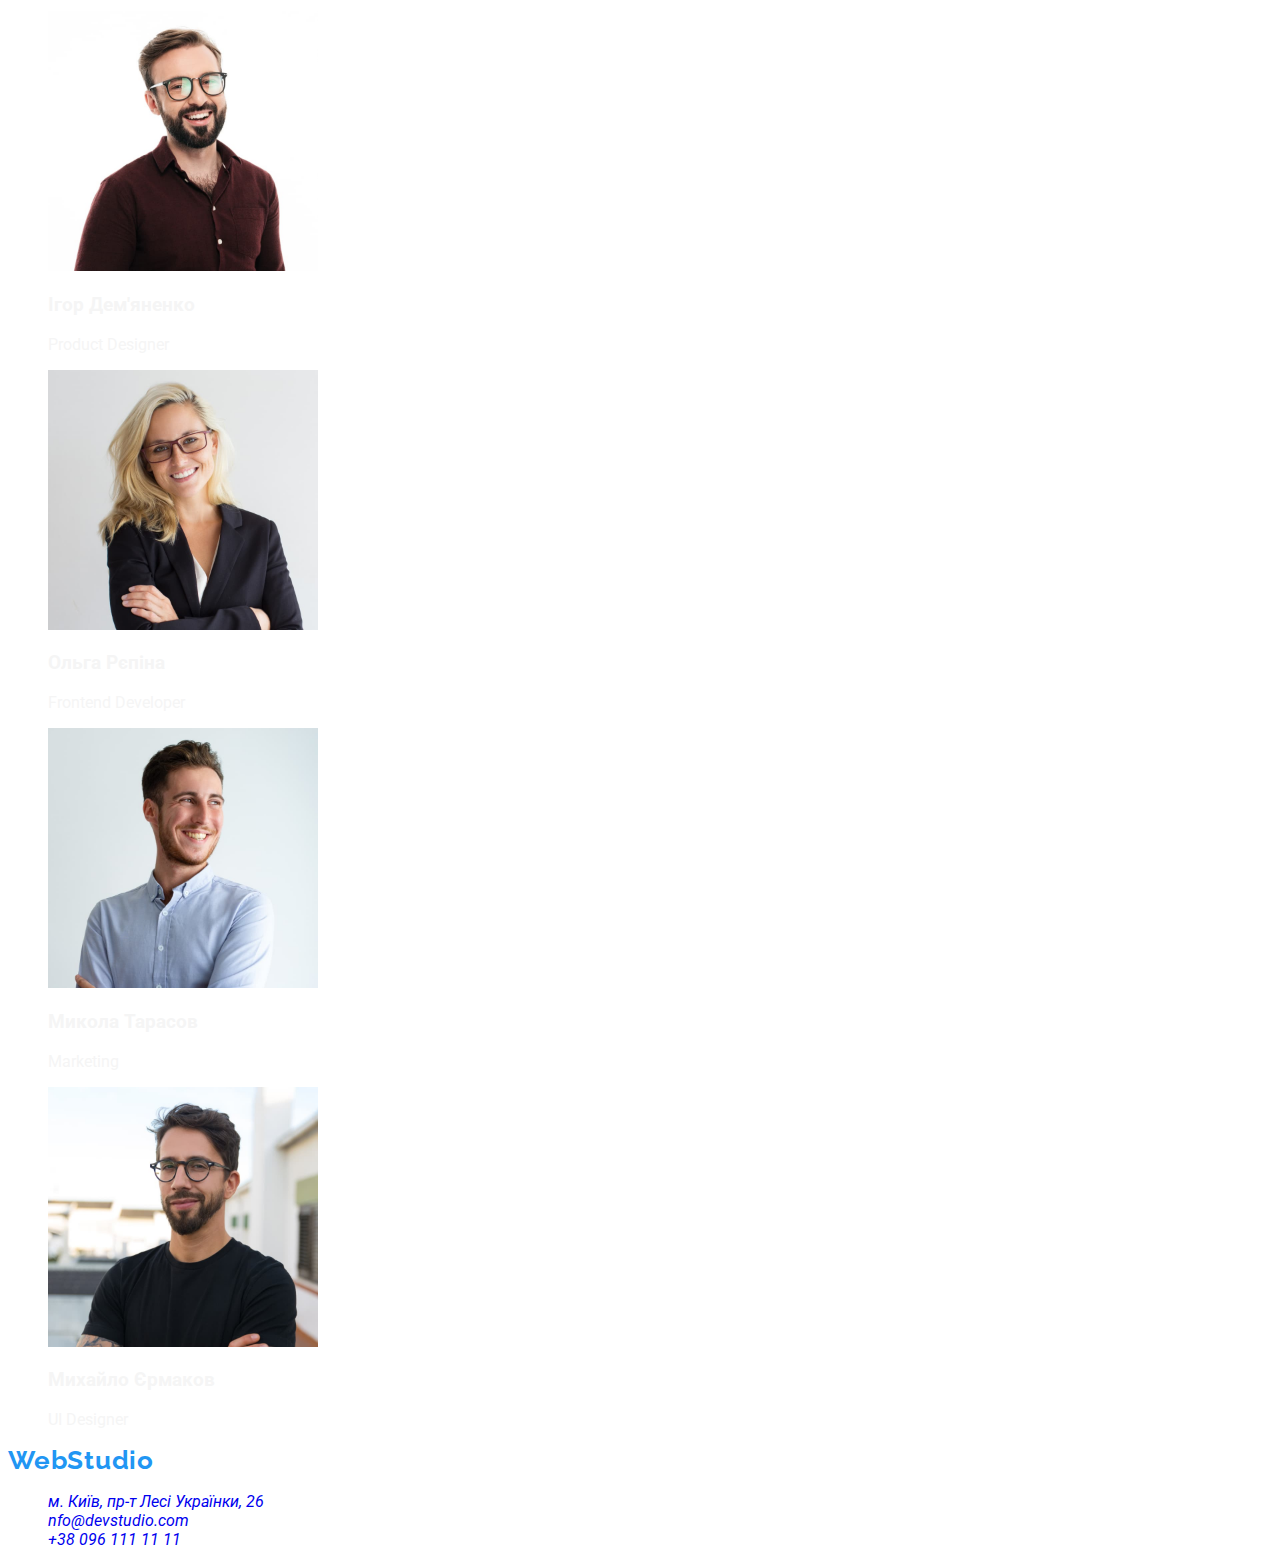
==== commit 00ad8d38: "edits dz" ====
--- a/index.html
+++ b/index.html
@@ -12,41 +12,43 @@
 </head>
 <body class="page">
    <header class="header">
-    <nav class="site-nav">
-                <a href="index.html" lang="en" class="logo"><span class="accent" target="_self" rel="noopener noreferrer">Web</span>Studio</a>
-         <ul class="nav-list">
-            <li class="nav-item"><a class="link current" href="index.html" target="_self" rel="noopener noreferrer">Студія</a></li>
-            <li class="nav-item"><a class="link" href="portfolio.html" target="_self" rel="noopener noreferrer">Портфоліо</a></li>
+    <a lang="en" class="logo" href="./index.html" target="_self" rel="noopener noreferrer">
+        Web<span class="logo-header">Studio</span> 
+    <nav class="nav">      
+        <ul class="nav-list list">
+            <li class="nav-item"><a class="link current" href="./index.html" target="_self" rel="noopener noreferrer">Студія</a></li>
+            <li class="nav-item"><a class="link" href="./portfolio.html" target="_self" rel="noopener noreferrer">Портфоліо</a></li>
             <li class="nav-item"><a class="link" href="#">Контакти</a></li>
         </ul>
     </nav>
-        <ul class="list">
-          <li class="list-item"><a class="item" href="mailto:info@devstudio.com">info@devstudio.com</a></li> 
-           <li class="list-item"><a class="item" href="tel:+380961111111">+380961111111</a></li> 
+        <ul class="header-contacts list">
+          <li class="contacts-item"><a class="header-link"  href="mailto:info@devstudio.com">info@devstudio.com</a></li> 
+           <li class="contacts-item"><a class="link"  href="tel:+380961111111">+380961111111</a></li> 
            
         </ul>
    </header>
-   <main>
-    <section class="box">
-        <h1 class="title">Ефективні рішення для вашого бізнесу</h1>
-        <button class="button" type="button"><span class="text-btn">Замовити послугу</span></button>
+   <main class="main">
+    <section class="hero">
+        <h1 class="hero-title">Ефективні рішення для вашого бізнесу</h1>
+        <button class="button-hero" type="button" value="">Замовити послугу</button>
     </section>
+    <!--features-->
     <section class="features">
       <h2 hidden> Ососбливості</h2>
-      <ul class="list">
-        <li class="list-item">
-          <h3 class="subtitle">УВАГА ДО ДЕТАЛЕЙ</h3>
+      <ul class="features-list list">
+        <li class="features-item">
+          <h3 class="features-subtitle">УВАГА ДО ДЕТАЛЕЙ</h3>
           <p class="text">Ідейні міркування, і навіть початок повсякденної роботи з формування позиції.</p>
         </li>
-        <li class="list-item">
-          <h3 class="subtitle">ПУНКТУАЛЬНІСТЬ</h3>
+        <li class="features-item">
+          <h3 class="features-subtitle">ПУНКТУАЛЬНІСТЬ</h3>
           <p class="text">Завдання організації, особливо рамки і місце навчання кадрів тягне у себе.</p>
         </li>
-        <li class="list-item">
-          <h3 class="subtitle">ПЛАНУВАННЯ</h3>
+        <li class="features-item">
+          <h3 class="features-subtitle">ПЛАНУВАННЯ</h3>
           <p class="text">Так само консультація з широким активом значною мірою зумовлює</p>
         </li>
-        <li class="list-item">
+        <li class="features-item">
           <h3 class="subtitle">СУЧАСНІ ТЕХНОЛОГІЇ</h3>
           <p class="text">Значимість цих проблем настільки очевидна, що реалізація планових завдань.</p>
         </li>
@@ -55,21 +57,21 @@
     <!-- about-->
     <section class="about">
         <h2 class="about-title">Чим ми займаємося</h2>
-        <ul class="list">
-            <li class="list-item">
+        <ul class="about-list list">
+            <li class="about-item">
               <img class="img" 
               src="./images/about/img1.jpg" alt="Пишемо код"
                 width="370"
                 height="294"/>
             </li>
-            <li class="list-item">
+            <li class="about-item">
               <img class="img" 
               src="./images/about/img2.jpg"
               alt="Создаэмо дизайн"
                 width="370"
                 height="294"/>
             </li>
-            <li class="list-item">
+            <li class="about-item">
               <img class="img"
               src="./images/about/img3.jpg"
               alt="Синхранізуємо девайси"
@@ -78,11 +80,11 @@
             </li>
         </ul>
     </section>
+        <!-- our team-->
     <section class="team">
-    <!-- our team-->
     <h2 class="team-title">Наша команда</h2>
-    <ul>
-        <li class="list-item">
+    <ul class="team-list list">
+        <li class="team-item">
           <img class="img"
             src="./images/our-team/img1.jpg" 
             alt="світловолосий чоловік"
@@ -91,7 +93,7 @@
             <h3 class="team-name">Ігор Дем'яненко</h3>
             <p class="team-aside" lang="en">Product Designer</p>
         </li>
-        <li class="list-item">
+        <li class="team-item">
             <img class="img"
             src="./images/our-team/img2.jpg" 
             alt="жінка в чорному жакеті"
@@ -100,7 +102,7 @@
             <h3 class="team-name">Ольга Рєпіна</h3>
             <p class="team-aside" lang="en">Frontend Developer</p>
         </li>
-        <li class="list-item">
+        <li class="team-item">
             <img class="img"
             src="./images/our-team/img3.jpg" 
             alt="чоловік в білій сорочці"
@@ -109,7 +111,7 @@
             <h3 class="team-name">Микола Тарасов</h3>
             <p class="team-aside" lang="en">Marketing</p>
         </li>
-        <li class="list-item">
+        <li class="team-item">
             <img class="img"
             src="./images/our-team/img4.jpg" 
             alt="темноволосий чоловік в окулярах"
@@ -124,21 +126,20 @@
     </main>
    
       <footer class="footer">
-        <a href="index.html" lang="en" class="logo-item"><span class="accent">Web</span>Studio</a>
+        <a lang="en" class="logo" href="./index.html" target="_self" rel="noopener noreferrer">
+          Web<span class="logo-footer">Studio</span></a>
     
             <address class="contacts-adress">
-              <ul class="list">
-                <li class="list-item">
-                  <a class="link-adress"
-                    href="https://goo.gl/maps/qqXKLXnQ792ZNvdz5"
-                    target="_blank"
-                    rel="noopener no referrer"> м. Київ, пр-т Лесі Українки, 26</a>
+              <ul class="address-list list">
+                <li class="address-item">
+                  <a class="link" href="https://goo.gl/maps/aSpXMpWNMVP75BuT6" target="_blank" rel="noopener no referrer"> м.
+                    Київ, пр-т Лесі Українки, 26</a>
                 </li>
-                <li class="list-item">
-                  <a class="link-com" href="mailto:info@devstudio.com">nfo@devstudio.com</a>
+                <li class="address-item">
+                  <a class="link" href="mailto:info@devstudio.com">nfo@devstudio.com</a>
                 </li>
-                <li class="list-item">
-                    <a class="link-tel" href="tel:+380961111111">+38 096 111 11 11</a>
+                <li class="address-item">
+                    <a class="link" href="tel:+380961111111">+38 096 111 11 11</a>
                   </li>
               </ul>
             </address>
--- a/css/styles.css
+++ b/css/styles.css
@@ -8,13 +8,12 @@
 --linc-cl: rgba(117, 117, 117, 1);
 --linc-tel:rgba(255, 255, 255, 0.6);
 /* background-color: ; */
---main-bg-cl:rgba(245, 245, 245, 1);
+--main-bg-cl:rgb(245, 245, 245) ;
 --box-cl:rgba(47, 48, 58, 1);
 --team-cl:rgba(245, 244, 250, 1);
---footer-cl:rgba(47, 48, 58, 1);
---btn-cl:rgba(33, 150, 243, 1);
+--footer-cl:rgba( 47, 48, 58, 1);
 /* logo color */
---accent-cl:rgba(33, 150, 243, 1);
+--accent-cl:rgba( 33, 150, 243, 1);
 --logo-cl:rgba(0, 0, 0, 1);
 /* others */
 
@@ -26,195 +25,81 @@
     
 }
 
+
+a {
+    text-decoration: none;
+}
+
+.list {
+    list-style: none;
+}
+
+.button {
+    cursor: pointer;
+}
 /* header */
+.header {
+    background-color: var(--title-cl);
+}
 
-.logo{
-    font-family:var(--secondary-font);
-    color:var(--logo-cl);
-    font-weight:700;
-    font-size:26px;
-    line-height: calc(31/26); 
-    text-decoration:none;
+.header .link:hover,
+.header .link:focus {
+    color: var(--accent-cl);
+}
+
+.logo {
+    font-family: var(--secondary-font);
+    font-size: 26px;
+    line-height: calc(31 / 26);
+    color: var(--accent-cl);
+    font-weight: 700;
     letter-spacing: 0.03em;
 }
 
-.accent {
-    color:var(--accent-cl);}
+.logo-header {
+    color: var(--logo-cl);
+}
 
-.list{
-    list-style: none;
-    /* Убираем маркеры */
-  }
-  .header{
+.nav {}
+
+.nav-list {}
+
+.nav-list .link.current {
+    color: var(--accent-cl);
+}
+
+.nav-item {
     font-size: 14px;
-    line-height: calc(16/14);
+    line-height: calc(16 / 14);
+    color: var(--main-text-cl);
+    font-weight: 500;
     letter-spacing: 0.02em;
 }
 
-.link{
+.header-contacts {}
+
+.contacts-item {
+    font-size: 14px;
+    line-height: calc(16 / 14);
+
     color: var(--main-text-cl);
     font-weight: 500;
-    font-size: 14px;
-    cursor: pointer;
-    text-decoration: none;
-
+    letter-spacing: 0.02em;
 }
 
-.link:hover,
-.link:focus {
-color:var(--accent-cl) ;
-}
+.main {}
 
-.item{
-    color:var(--linc-cl);
-    font-weight: 500;
-    font-size: 14px;;
-    letter-spacing: 0.02em;
-    cursor: pointer;
-    text-decoration: none;
-    line-height: calc(16/14);
-}
-.item:hover,
-.item:focus{  
-     color:var(--accent-cl) ;
-}
+/* features */
 
-.features{
-    background-color:var(--box-cl);
-}
-.title{
-    color:var(--title-cl);
-    font-weight: 900;
-    font-size: 44px;
-    text-align: center;
-    line-height: calc(60/44);
-    letter-spacing: 0.06em;
-    text-transform: uppercase;
-}
 
-.button {
-    background-color:var(--accent-cl);
-    color:var(--title-cl);
-    font-family: inherit;
-    font-weight: 700;
-    font-size: 16px;
-    line-height:calc(30/16);
-}
+/* about */
 
-.subtitle{
-    font-weight: 700;
-    font-size: 14px;
-    line-height:calc(16/14);
-    text-transform: uppercase;
-    color:var(--main-text-cl) ;
-}
-
-.text{
-    font-weight: 400;
-    font-size: 14px;
-    line-height:calc(24/14);
-    color:var(--linc-cl) ;
-}
-/* about */
-.about-title{
-    font-weight: 700;
-    font-size: 36px;
-    line-height: 42px;
-    text-align: center;
-    color:var(--main-text-cl);
-     
-}
 
 /* our time */
-.team{
-    background-color: var(--team-cl);
-}
-.team-title{
-    font-weight: 700;
-    font-size: 36px;
-    line-height: 42px;
-    text-align: center;
-    color:var(--main-text-cl);
-}
-.team-name{
-    font-weight: 500;
-    font-size: 16px;
-    line-height: 19px;
-    color: var(--main-text-cl);
-    
-}
-.team-aside{
-    font-weight: 400;
-    font-size: 16px;
-    line-height: 19px;
-    color: var(--linc-cl);
-}
+
 
 /* footer */
-.footer{
-    background-color: var(--footer-cl);
-}
-.logo-item{
-    font-family:var(--secondary-font);
-    color:var(--title-cl);
-    font-weight:700;
-    font-size:26px;
-    line-height: calc(31/26); 
-    text-decoration:none;
-    font-style: normal;
-}
-.link-adress{
-    font-weight: 400;
-    font-size: 14px;
-    line-height: 24px;
-    color: var(--title-cl);
-    text-decoration:none;
-    font-style: normal;
-     } 
-     .link-com:hover { background:var(--accent-cl)}
-     .link-com:focus{ background:var(--accent-cl)}
-
-.link-com,.link-tel{
-    font-weight: 400;
-    font-size: 14px;
-    line-height: 24px;
-    color: var(--linc-tel);
-    text-decoration:none;
-    font-style: normal;
-}
- 
-
 
 
  /* portfolio*/
- .button-portfolio{
-    text-decoration:none;
- }
- .btn:hover,.btn:focus{ background:var(--btn-cl)};
- .btn{
-    background-color:var(--team-cl);
-    color:var(--main-text-cl);
-    font-weight: 500;
-    font-size: 16px;
-    line-height: 26px;
-    font-family: inherit;
- }                     
- .heading{
-    color: var(--main-text-cl);
-    font-weight: 700;
-    font-size: 18px;
-    line-height: 36px;
-    letter-spacing: 0.06em;
-    text-decoration:none;
- }
- .desc{
-    color: var(--linc-cl);
-    ont-weight: 400;
-    font-size: 16px;
-    line-height: 30px;
-    text-decoration:none;
- }
-
- .lead{
-    text-decoration:none;
- }+ 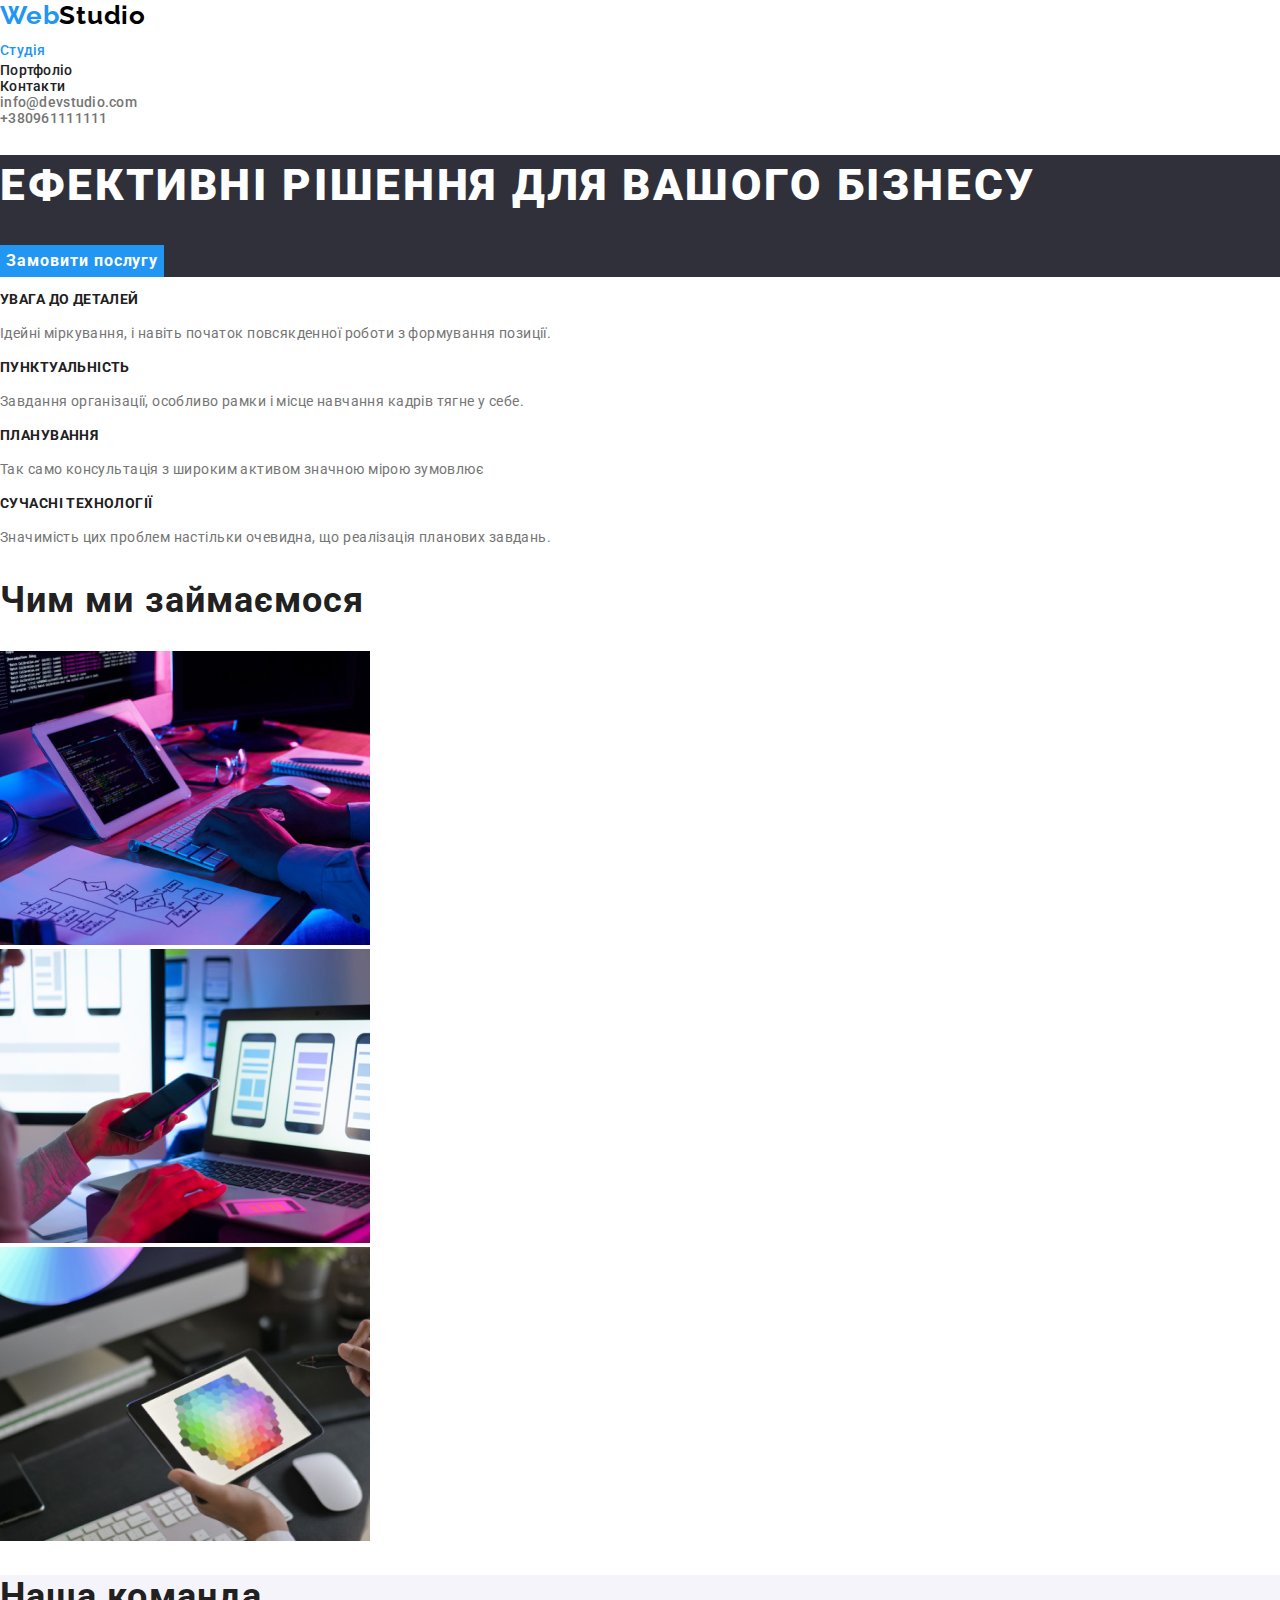
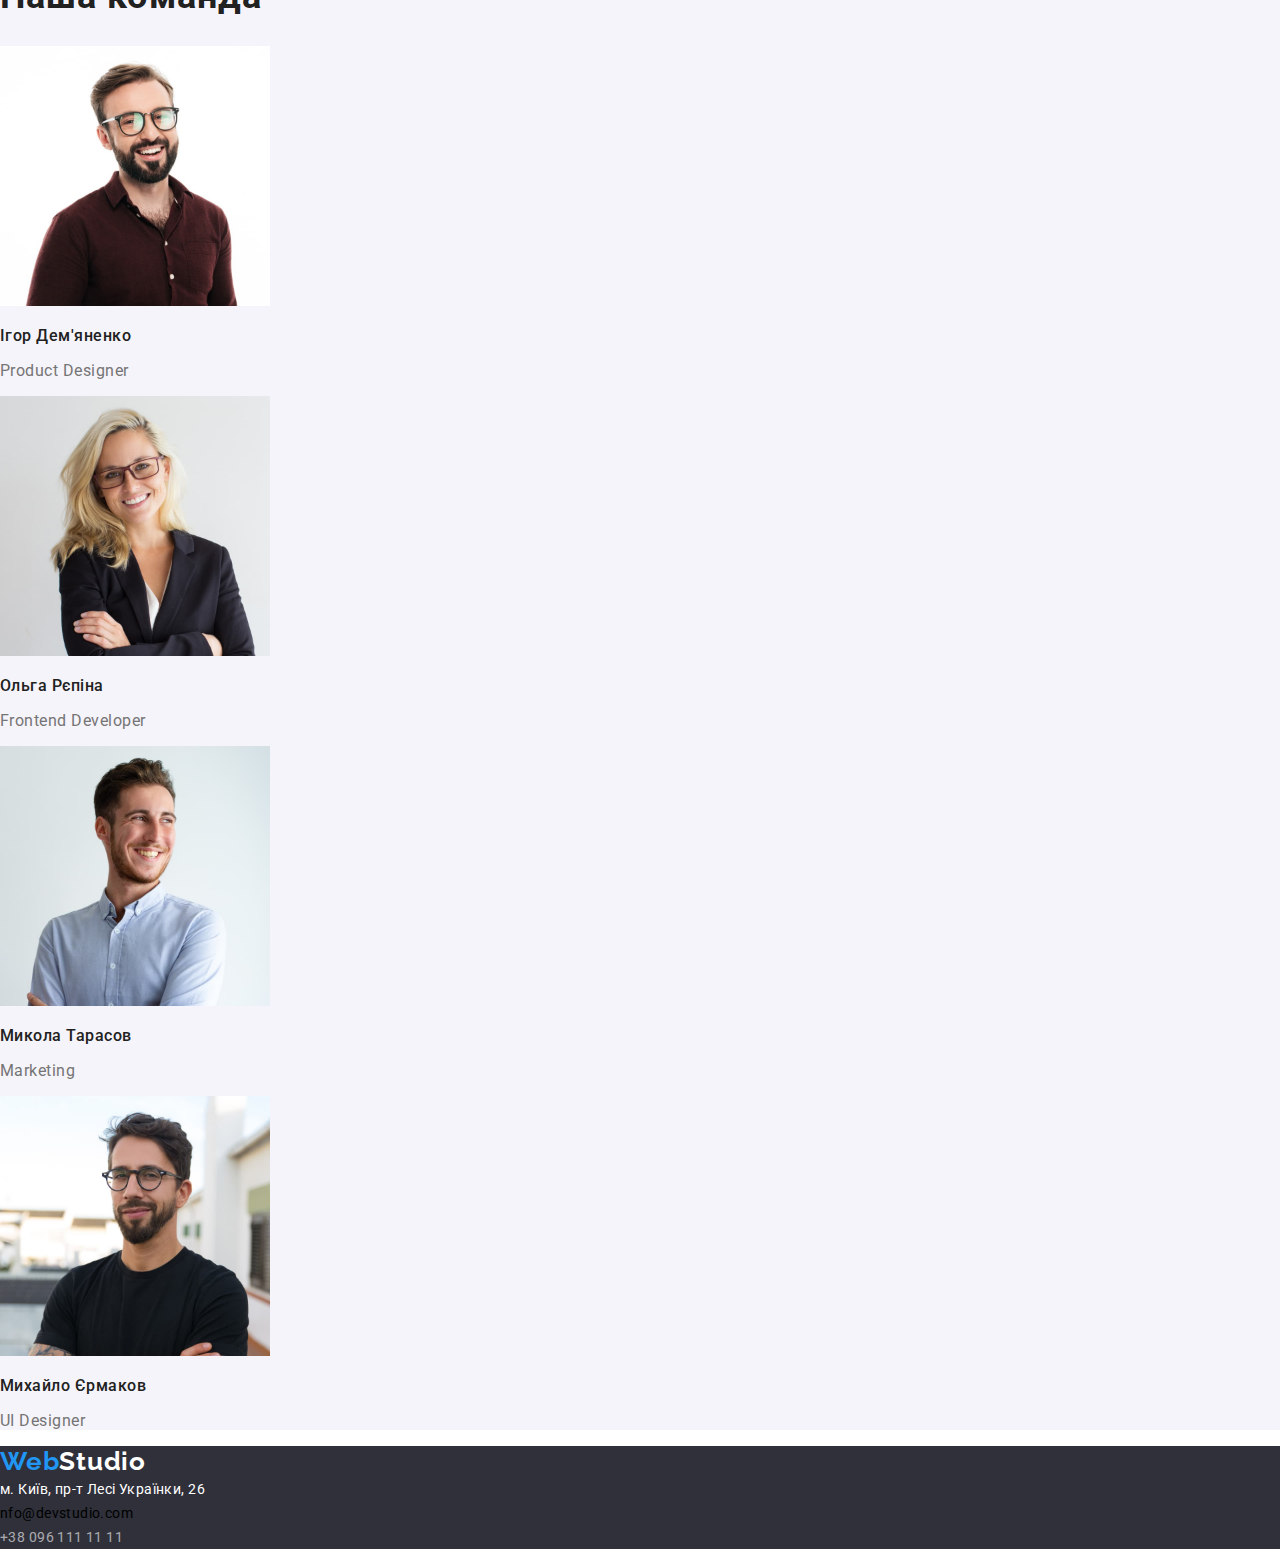
==== commit 8418b71b: "homework revision" ====
--- a/index.html
+++ b/index.html
@@ -22,7 +22,7 @@
         </ul>
     </nav>
         <ul class="header-contacts list">
-          <li class="contacts-item"><a class="header-link"  href="mailto:info@devstudio.com">info@devstudio.com</a></li> 
+          <li class="contacts-item"><a class="link header-link"  href="mailto:info@devstudio.com">info@devstudio.com</a></li> 
            <li class="contacts-item"><a class="link"  href="tel:+380961111111">+380961111111</a></li> 
            
         </ul>
@@ -30,7 +30,7 @@
    <main class="main">
     <section class="hero">
         <h1 class="hero-title">Ефективні рішення для вашого бізнесу</h1>
-        <button class="button-hero" type="button" value="">Замовити послугу</button>
+        <button class="button" type="button" value="">Замовити послугу</button>
     </section>
     <!--features-->
     <section class="features">
@@ -49,7 +49,7 @@
           <p class="text">Так само консультація з широким активом значною мірою зумовлює</p>
         </li>
         <li class="features-item">
-          <h3 class="subtitle">СУЧАСНІ ТЕХНОЛОГІЇ</h3>
+          <h3 class="features-subtitle">СУЧАСНІ ТЕХНОЛОГІЇ</h3>
           <p class="text">Значимість цих проблем настільки очевидна, що реалізація планових завдань.</p>
         </li>
       </ul>
@@ -135,10 +135,10 @@
                   <a class="link" href="https://goo.gl/maps/aSpXMpWNMVP75BuT6" target="_blank" rel="noopener no referrer"> м.
                     Київ, пр-т Лесі Українки, 26</a>
                 </li>
-                <li class="address-item">
+                <li class="address-item-com">
                   <a class="link" href="mailto:info@devstudio.com">nfo@devstudio.com</a>
                 </li>
-                <li class="address-item">
+                <li class="address-item-tel">
                     <a class="link" href="tel:+380961111111">+38 096 111 11 11</a>
                   </li>
               </ul>
--- a/css/styles.css
+++ b/css/styles.css
@@ -5,49 +5,47 @@
     /* text colors */
 --main-text-cl:rgba(33, 33, 33, 1);
 --title-cl:rgba(255, 255, 255, 1);
---linc-cl: rgba(117, 117, 117, 1);
---linc-tel:rgba(255, 255, 255, 0.6);
+--link-cl: rgba(117, 117, 117, 1);
+--link-tel:rgba(255, 255, 255, 0.6);
 /* background-color: ; */
 --main-bg-cl:rgb(245, 245, 245) ;
---box-cl:rgba(47, 48, 58, 1);
+--hero-cl: rgba(47, 48, 58, 1);
 --team-cl:rgba(245, 244, 250, 1);
 --footer-cl:rgba( 47, 48, 58, 1);
 /* logo color */
 --accent-cl:rgba( 33, 150, 243, 1);
 --logo-cl:rgba(0, 0, 0, 1);
 /* others */
-
-}
+}
+
 .page {
-    background-color: var(--title-cl);
-    font-family: var(--main-font) ;
-    color:var(--main-bg-cl) ;
-    
-}
-
-
+   font-family: var(--main-font);
+   color:var(--main-text-cl) ;
+   background-color:var(--title-cl) ;
+   margin: auto;
+}
 a {
+    color: currentcolor;
     text-decoration: none;
 }
 
 .list {
     list-style: none;
-}
-
+    padding: 0;
+    margin: 0;
+}
 .button {
     cursor: pointer;
 }
-/* header */
-.header {
+/* header*/
+.header{
     background-color: var(--title-cl);
 }
-
 .header .link:hover,
 .header .link:focus {
     color: var(--accent-cl);
 }
-
-.logo {
+.logo{
     font-family: var(--secondary-font);
     font-size: 26px;
     line-height: calc(31 / 26);
@@ -55,51 +53,184 @@
     font-weight: 700;
     letter-spacing: 0.03em;
 }
-
-.logo-header {
-    color: var(--logo-cl);
-}
-
-.nav {}
-
-.nav-list {}
+.logo-header{
+color:var(--logo-cl);
+}
+.nav{}
 
 .nav-list .link.current {
     color: var(--accent-cl);
 }
-
-.nav-item {
+.nav-item{
     font-size: 14px;
     line-height: calc(16 / 14);
     color: var(--main-text-cl);
     font-weight: 500;
     letter-spacing: 0.02em;
 }
-
-.header-contacts {}
-
-.contacts-item {
+.header-contacts {
+    color: var(--link-cl);
+}
+.contacts-item{
     font-size: 14px;
     line-height: calc(16 / 14);
-
-    color: var(--main-text-cl);
-    font-weight: 500;
-    letter-spacing: 0.02em;
-}
-
-.main {}
-
+    font-weight: 500;
+    letter-spacing: 0.02em;}
+.main{}
+.hero{
+    background-color: var(--hero-cl);
+}
+.hero-title{
+    font-size: 44px;
+    line-height: calc(60 / 44);
+    color: var(--title-cl);
+    font-weight: 900;
+    letter-spacing: 0.06em;
+    text-transform: uppercase;
+}
+.button{
+    background-color: var(--accent-cl);
+    font-family: var(--main-font);
+    font-size: 16px;
+    line-height: calc(30 / 16);
+    color: var(--title-cl);
+    font-weight: 700;
+    letter-spacing: 0.06em;
+    border-style: none;
+}
+.btn-act:active:active,
+.btn-act:hover:hover,
+.btn-act:focus:focus {
+    background-color: var(--accent-cl);
+}
 /* features */
-
-
+.features{}
+.features-list{}
+.features-item{}
+
+.features-subtitle{
+    font-size: 14px;
+    line-height: calc(16 / 14);
+    color: var(--main-text-cl);
+    font-weight: 700;
+    letter-spacing: 0.03em;
+    text-transform:uppercase;}
+.text{
+    font-size: 14px;
+    line-height: calc(24 / 14);
+    color: var(--link-cl);
+    letter-spacing: 0.03em;}
 /* about */
-
+.about{}
+.about-title{
+    font-size: 36px;
+    line-height: calc(42 / 36);
+    color: var(--main-text-cl);
+    font-weight: 700;
+    letter-spacing: 0.03em;
+}
+.about-list{}  
+.about-item {} 
 
 /* our time */
-
-
+.team{
+    background-color: var(--team-cl);
+}
+.team-title{
+    font-size: 36px;
+    line-height: calc(42 / 36);
+    color: var(--main-text-cl);
+    font-weight: 700;
+    letter-spacing: 0.03em;
+}
+.team-list{}
+.team-item{}
+.team-name{
+    font-size: 16px;
+    line-height: calc(19 / 16);
+    color: var(--main-text-cl);
+    font-weight: 500;
+    letter-spacing: 0.03em;}
+.team-aside{ 
+    font-size: 16px;
+    line-height: calc(19 / 16);
+    color: var(--link-cl);
+    letter-spacing: 0.03em;}
 /* footer */
-
-
- /* portfolio*/
- +.footer{
+background-color:var(--footer-cl) ;
+}
+.logo-footer{
+    color: var(--title-cl);}
+    
+.footer .link:hover,
+.footer .link:focus {
+        color: var(--accent-cl);
+    }
+.contacts-adress{}
+.address-list{}
+.address-item{
+    font-size: 14px;
+    line-height: calc(24 / 14);
+    color: var(--title-cl);
+    letter-spacing: 0.03em;
+    font-style: normal;
+}
+.address-item-com{
+    color: var(--logo-cl);
+    font-style: normal;
+    font-weight: 400;
+    font-size: 14px;
+    line-height: calc(24 / 14);
+    letter-spacing: 0.03em;
+}
+.address-item-tel{
+    font-style: normal;
+    font-weight: 400;
+    font-size: 14px;
+    line-height: calc(24 / 14);
+    letter-spacing: 0.03em;
+    color: var(--link-tel);
+}
+
+
+              /* portfolio*/
+ .portfolio{}  
+ .portfolio-button{
+    cursor: pointer;}           
+ .portfolio-btn{
+    background-color: var(--team-cl);
+    font-size: 16px;
+    line-height: calc(26 / 16);
+    color: var(--main-text-cl);
+    font-weight: 500;
+    letter-spacing: 0.03em;
+ }
+ .btn-act:hover,
+ .btn-act:focus,
+ .btn-act:active{
+    background-color: var(--accent-cl);
+ }
+ .portfolio-list{
+
+ }
+ .portfolio-item{
+
+ }
+ .img{}
+ .portfolio-heading{
+    font-style: normal;
+    font-weight: 700;
+    font-size: 18px;
+    line-height: calc(36/18);
+    letter-spacing: 0.06em;
+    color: var(--main-text-cl);
+ }
+ .portfolio-desc{
+    font-style: normal;
+    font-weight: 400;
+    font-size: 16px;
+    line-height: calc(30/16);
+    letter-spacing: 0.03em;
+    color: var(--link-cl);
+ }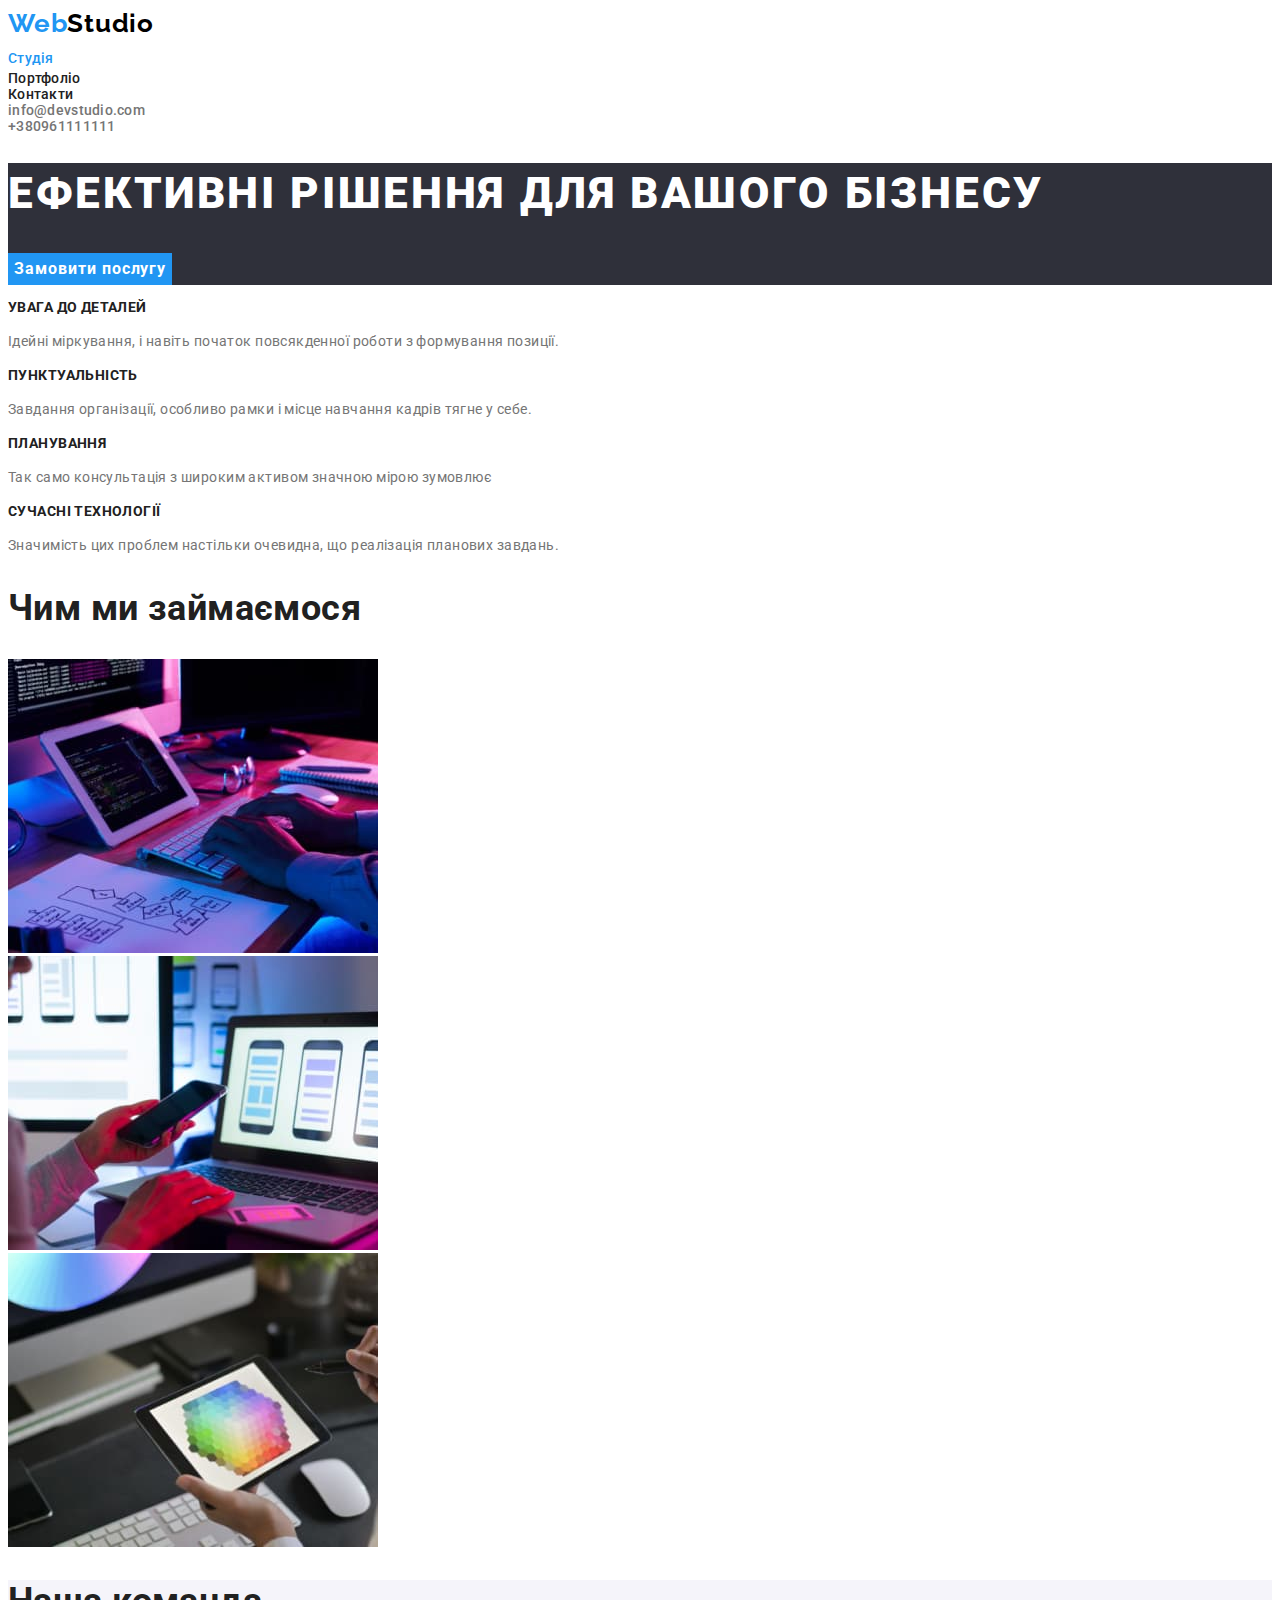
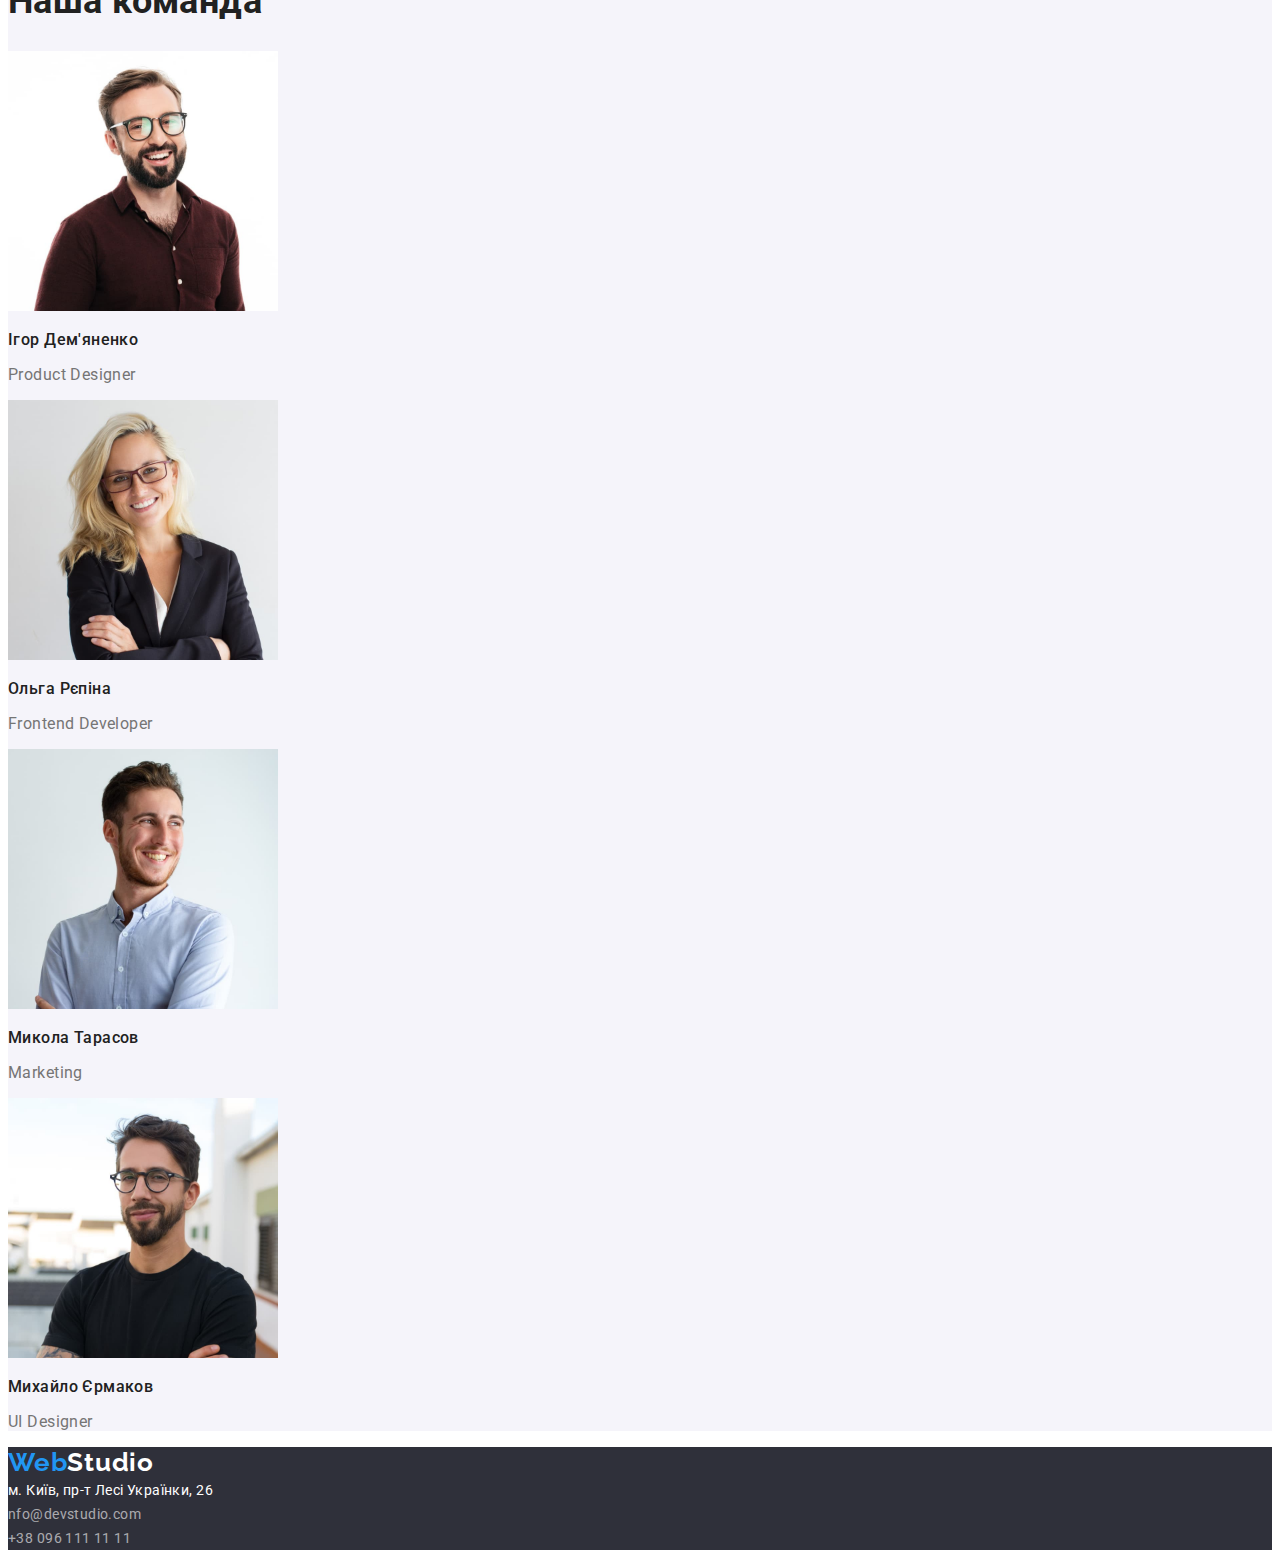
==== commit b115e8aa: "body.css" ====
--- a/index.html
+++ b/index.html
@@ -30,26 +30,26 @@
    <main class="main">
     <section class="hero">
         <h1 class="hero-title">Ефективні рішення для вашого бізнесу</h1>
-        <button class="button" type="button" value="">Замовити послугу</button>
+        <button class="hero-button" type="button" value="">Замовити послугу</button>
     </section>
     <!--features-->
     <section class="features">
-      <h2 hidden> Ососбливості</h2>
+      <h2 class="visually-hidden"> Ососбливості</h2>
       <ul class="features-list list">
         <li class="features-item">
-          <h3 class="features-subtitle">УВАГА ДО ДЕТАЛЕЙ</h3>
+          <h3 class="features-subtitle">Увага до деталей</h3>
           <p class="text">Ідейні міркування, і навіть початок повсякденної роботи з формування позиції.</p>
         </li>
         <li class="features-item">
-          <h3 class="features-subtitle">ПУНКТУАЛЬНІСТЬ</h3>
+          <h3 class="features-subtitle">Пунктуальність</h3>
           <p class="text">Завдання організації, особливо рамки і місце навчання кадрів тягне у себе.</p>
         </li>
         <li class="features-item">
-          <h3 class="features-subtitle">ПЛАНУВАННЯ</h3>
+          <h3 class="features-subtitle">Планування</h3>
           <p class="text">Так само консультація з широким активом значною мірою зумовлює</p>
         </li>
         <li class="features-item">
-          <h3 class="features-subtitle">СУЧАСНІ ТЕХНОЛОГІЇ</h3>
+          <h3 class="features-subtitle">Сучасні технології</h3>
           <p class="text">Значимість цих проблем настільки очевидна, що реалізація планових завдань.</p>
         </li>
       </ul>
--- a/css/styles.css
+++ b/css/styles.css
@@ -12,17 +12,19 @@
 --hero-cl: rgba(47, 48, 58, 1);
 --team-cl:rgba(245, 244, 250, 1);
 --footer-cl:rgba( 47, 48, 58, 1);
+--act-hero-btn:rgba(24, 140, 232, 1);
 /* logo color */
 --accent-cl:rgba( 33, 150, 243, 1);
 --logo-cl:rgba(0, 0, 0, 1);
 /* others */
 }
 
-.page {
-   font-family: var(--main-font);
-   color:var(--main-text-cl) ;
-   background-color:var(--title-cl) ;
-   margin: auto;
+body {
+    font-size: 14px;
+    font-family:var(--main-font);
+    letter-spacing: 0.03em;
+    color: var(--main-text-cl);
+    background-color: var(--title-cl);
 }
 a {
     color: currentcolor;
@@ -34,9 +36,8 @@
     padding: 0;
     margin: 0;
 }
-.button {
-    cursor: pointer;
-}
+
+    
 /* header*/
 .header{
     background-color: var(--title-cl);
@@ -88,7 +89,7 @@
     letter-spacing: 0.06em;
     text-transform: uppercase;
 }
-.button{
+.hero-button{
     background-color: var(--accent-cl);
     font-family: var(--main-font);
     font-size: 16px;
@@ -97,13 +98,27 @@
     font-weight: 700;
     letter-spacing: 0.06em;
     border-style: none;
-}
-.btn-act:active:active,
-.btn-act:hover:hover,
-.btn-act:focus:focus {
-    background-color: var(--accent-cl);
-}
+    cursor: pointer;
+}
+.hero-button:active,
+.hero-button:hover,
+.hero-button:focus {
+    background-color:var(--act-hero-btn) ;
+}
+
 /* features */
+.visually-hidden{
+        position: absolute;
+        white-space: nowrap;
+        width: 1px;
+        height: 1px;
+        overflow: hidden;
+        border: 0;
+        padding: 0;
+        clip: rect(0 0 0 0);
+        clip-path: inset(50%);
+        margin: -1px;
+    }
 .features{}
 .features-list{}
 .features-item{}
@@ -113,13 +128,12 @@
     line-height: calc(16 / 14);
     color: var(--main-text-cl);
     font-weight: 700;
-    letter-spacing: 0.03em;
     text-transform:uppercase;}
 .text{
     font-size: 14px;
     line-height: calc(24 / 14);
     color: var(--link-cl);
-    letter-spacing: 0.03em;}
+}
 /* about */
 .about{}
 .about-title{
@@ -127,7 +141,6 @@
     line-height: calc(42 / 36);
     color: var(--main-text-cl);
     font-weight: 700;
-    letter-spacing: 0.03em;
 }
 .about-list{}  
 .about-item {} 
@@ -138,10 +151,9 @@
 }
 .team-title{
     font-size: 36px;
-    line-height: calc(42 / 36);
-    color: var(--main-text-cl);
-    font-weight: 700;
-    letter-spacing: 0.03em;
+    line-height: calc(42/36);
+    color: var(--main-text-cl);
+    font-weight: 700;
 }
 .team-list{}
 .team-item{}
@@ -150,12 +162,12 @@
     line-height: calc(19 / 16);
     color: var(--main-text-cl);
     font-weight: 500;
-    letter-spacing: 0.03em;}
+}
 .team-aside{ 
     font-size: 16px;
     line-height: calc(19 / 16);
     color: var(--link-cl);
-    letter-spacing: 0.03em;}
+    }
 /* footer */
 .footer{
 background-color:var(--footer-cl) ;
@@ -177,7 +189,7 @@
     font-style: normal;
 }
 .address-item-com{
-    color: var(--logo-cl);
+    color: var(--link-tel);
     font-style: normal;
     font-weight: 400;
     font-size: 14px;
@@ -205,6 +217,7 @@
     color: var(--main-text-cl);
     font-weight: 500;
     letter-spacing: 0.03em;
+    cursor: pointer;
  }
  .btn-act:hover,
  .btn-act:focus,
@@ -231,6 +244,5 @@
     font-weight: 400;
     font-size: 16px;
     line-height: calc(30/16);
-    letter-spacing: 0.03em;
     color: var(--link-cl);
  }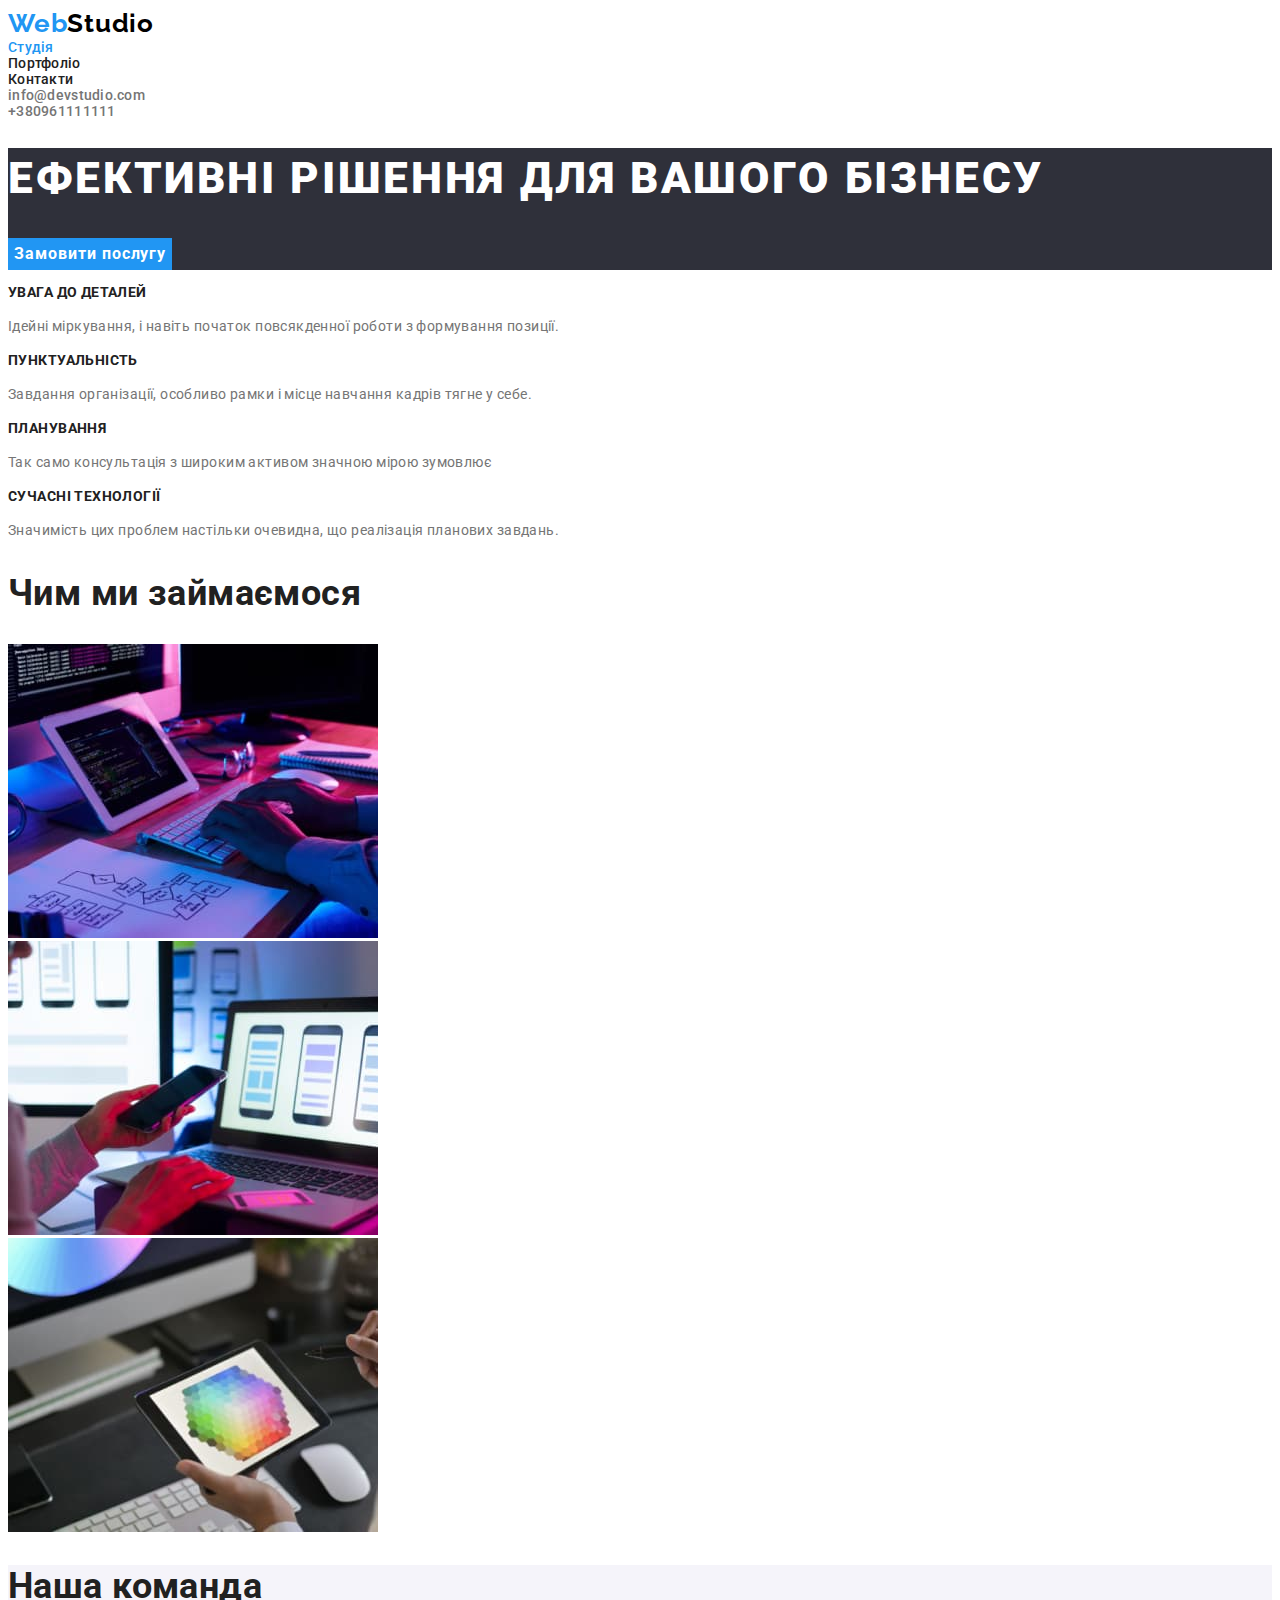
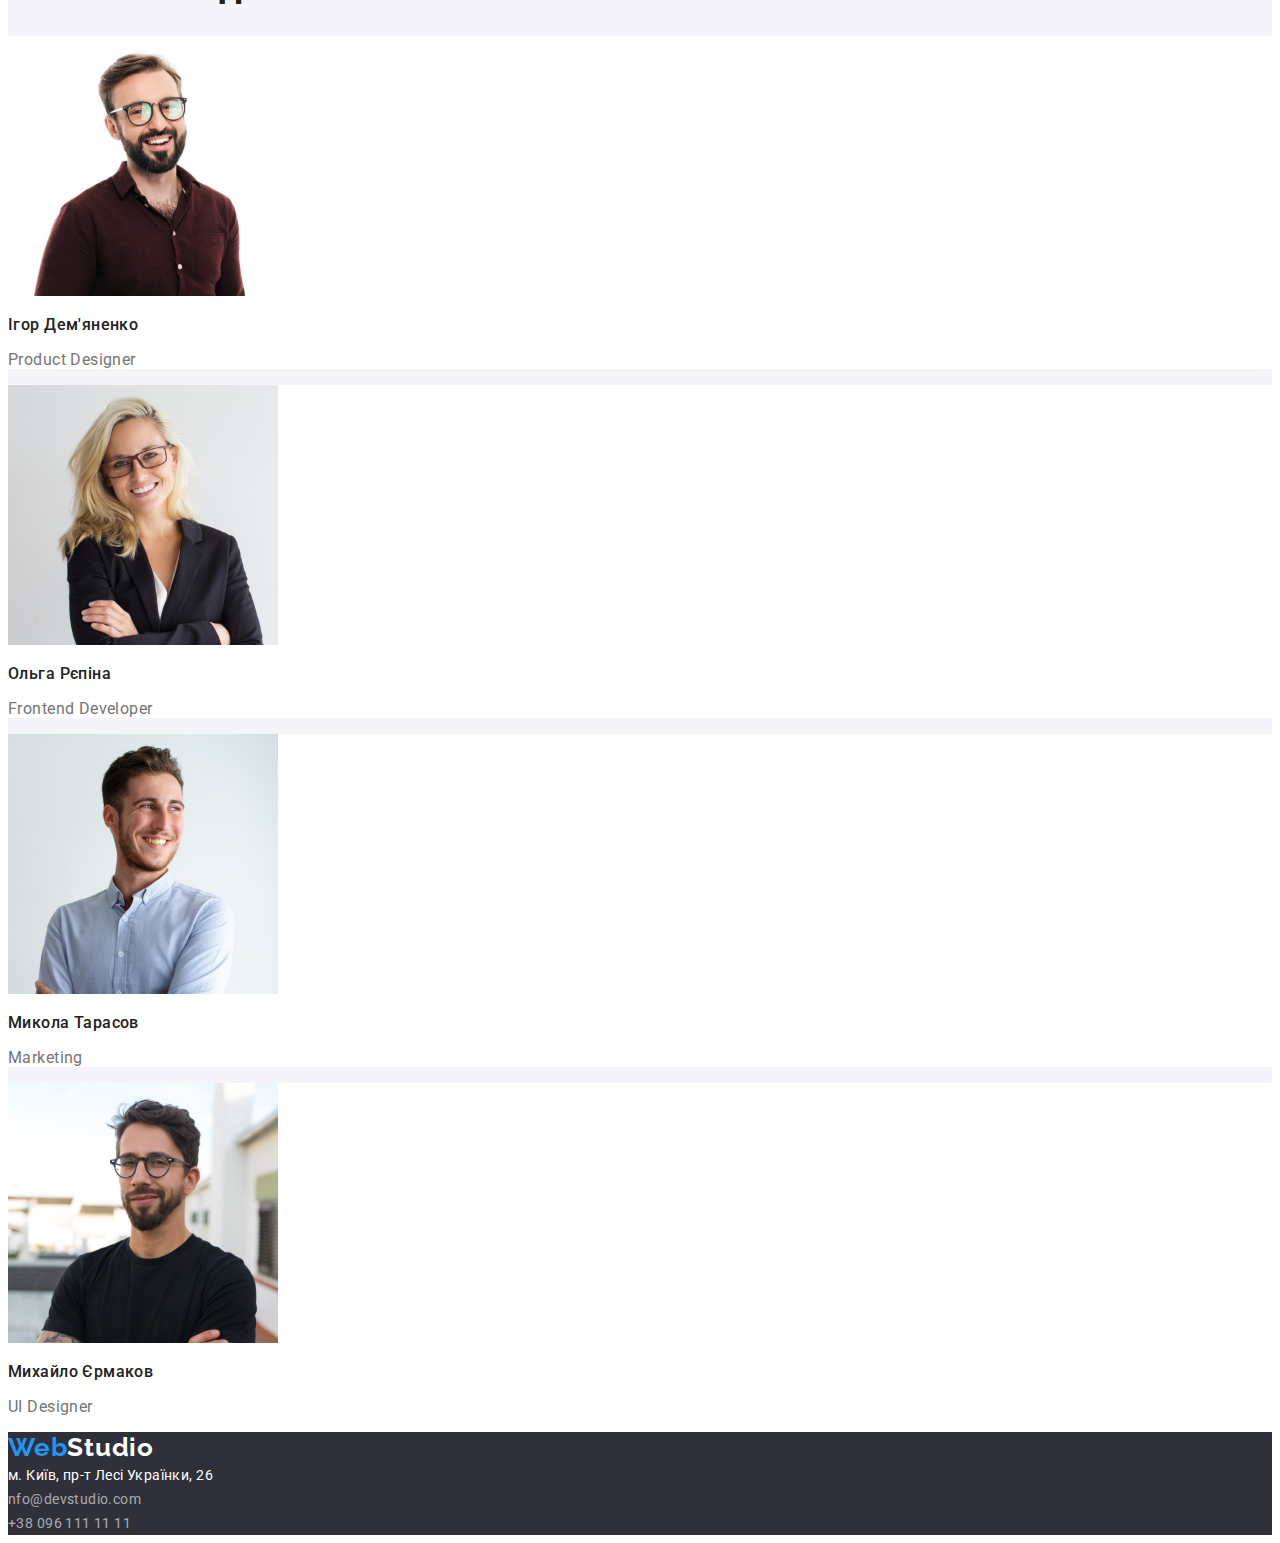
==== commit 93e1187f: "html" ====
--- a/index.html
+++ b/index.html
@@ -13,7 +13,7 @@
 <body class="page">
    <header class="header">
     <a lang="en" class="logo" href="./index.html" target="_self" rel="noopener noreferrer">
-        Web<span class="logo-header">Studio</span> 
+        Web<span class="logo-header">Studio</span></a>
     <nav class="nav">      
         <ul class="nav-list list">
             <li class="nav-item"><a class="link current" href="./index.html" target="_self" rel="noopener noreferrer">Студія</a></li>
--- a/css/styles.css
+++ b/css/styles.css
@@ -156,7 +156,9 @@
     font-weight: 700;
 }
 .team-list{}
-.team-item{}
+.team-item{
+    background-color:var(--title-cl) ;
+}
 .team-name{
     font-size: 16px;
     line-height: calc(19 / 16);
@@ -211,6 +213,7 @@
  .portfolio-button{
     cursor: pointer;}           
  .portfolio-btn{
+    font-family:var(--main-font) ;
     background-color: var(--team-cl);
     font-size: 16px;
     line-height: calc(26 / 16);
@@ -219,10 +222,11 @@
     letter-spacing: 0.03em;
     cursor: pointer;
  }
- .btn-act:hover,
- .btn-act:focus,
- .btn-act:active{
+ .portfolio-btn:hover,
+ .portfolio-btn:focus,
+ .portfolio-btn:active{
     background-color: var(--accent-cl);
+    color:var(--title-cl);
  }
  .portfolio-list{
 
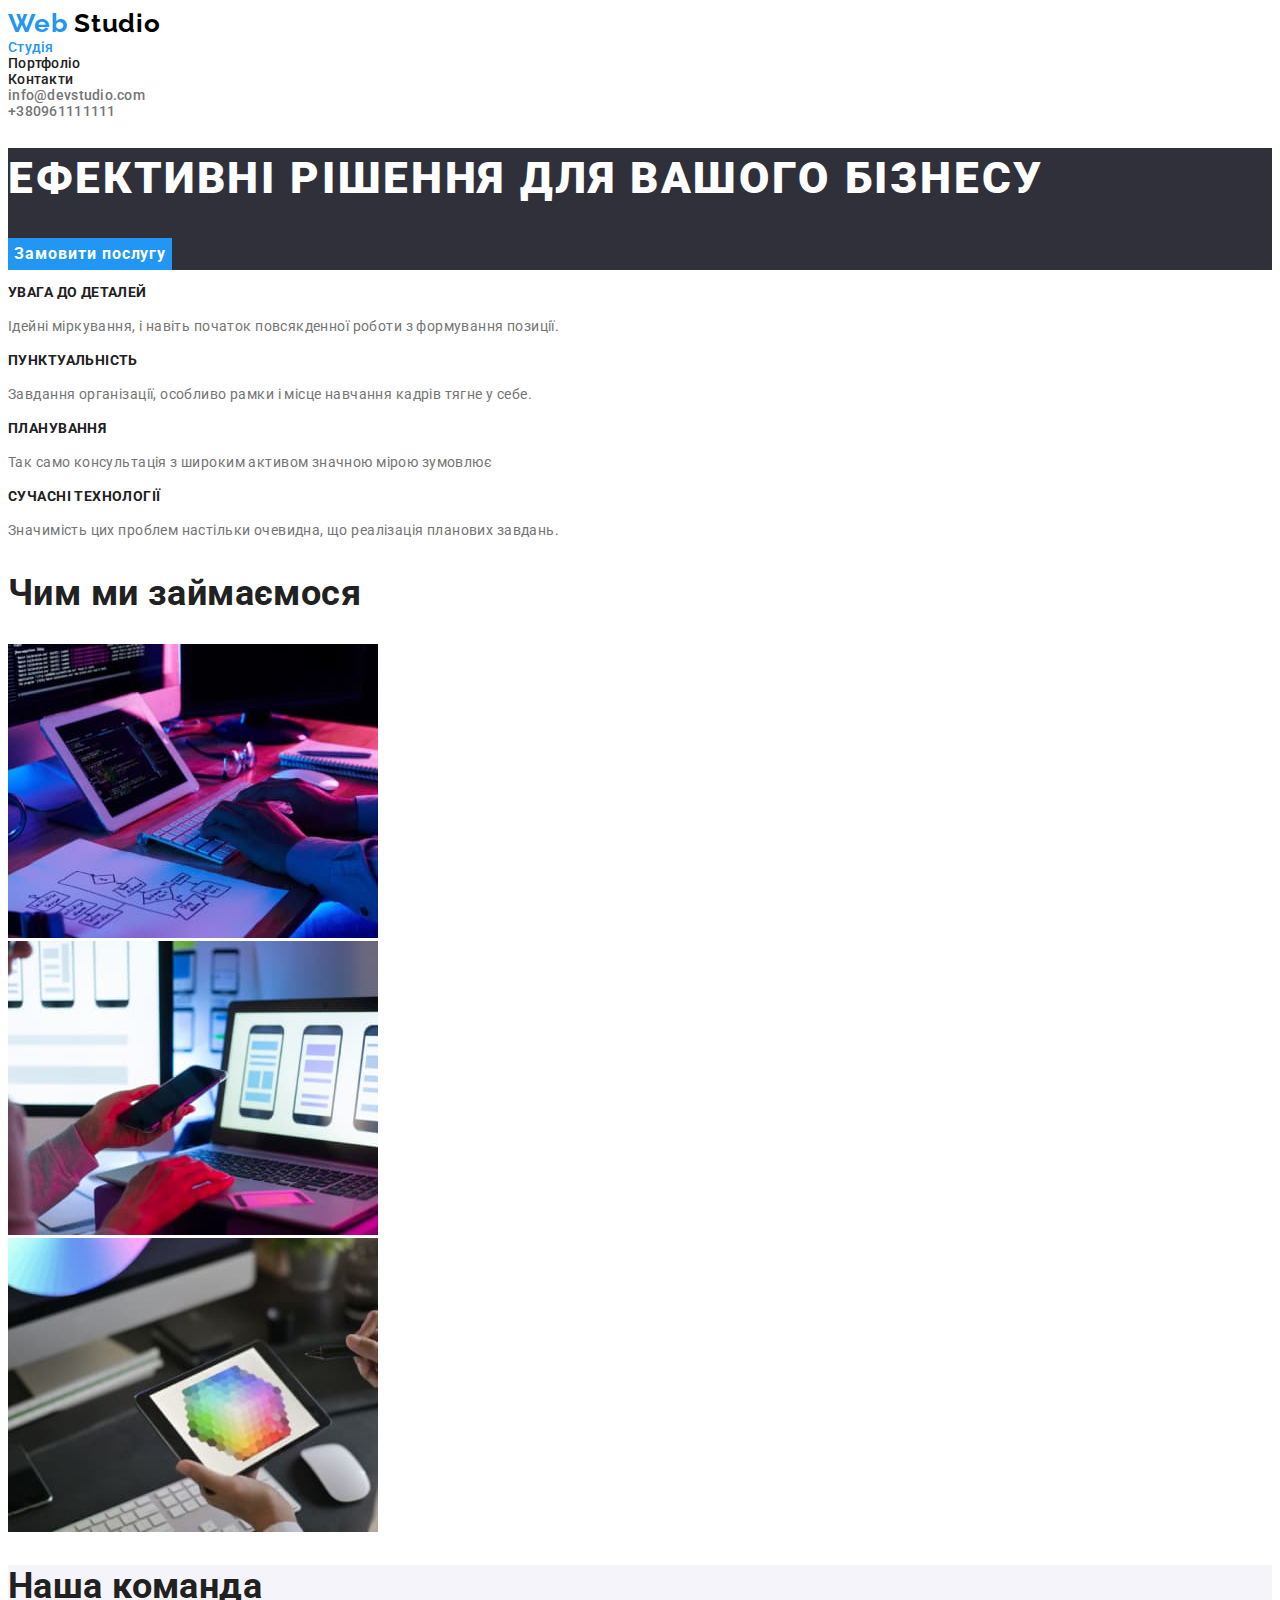
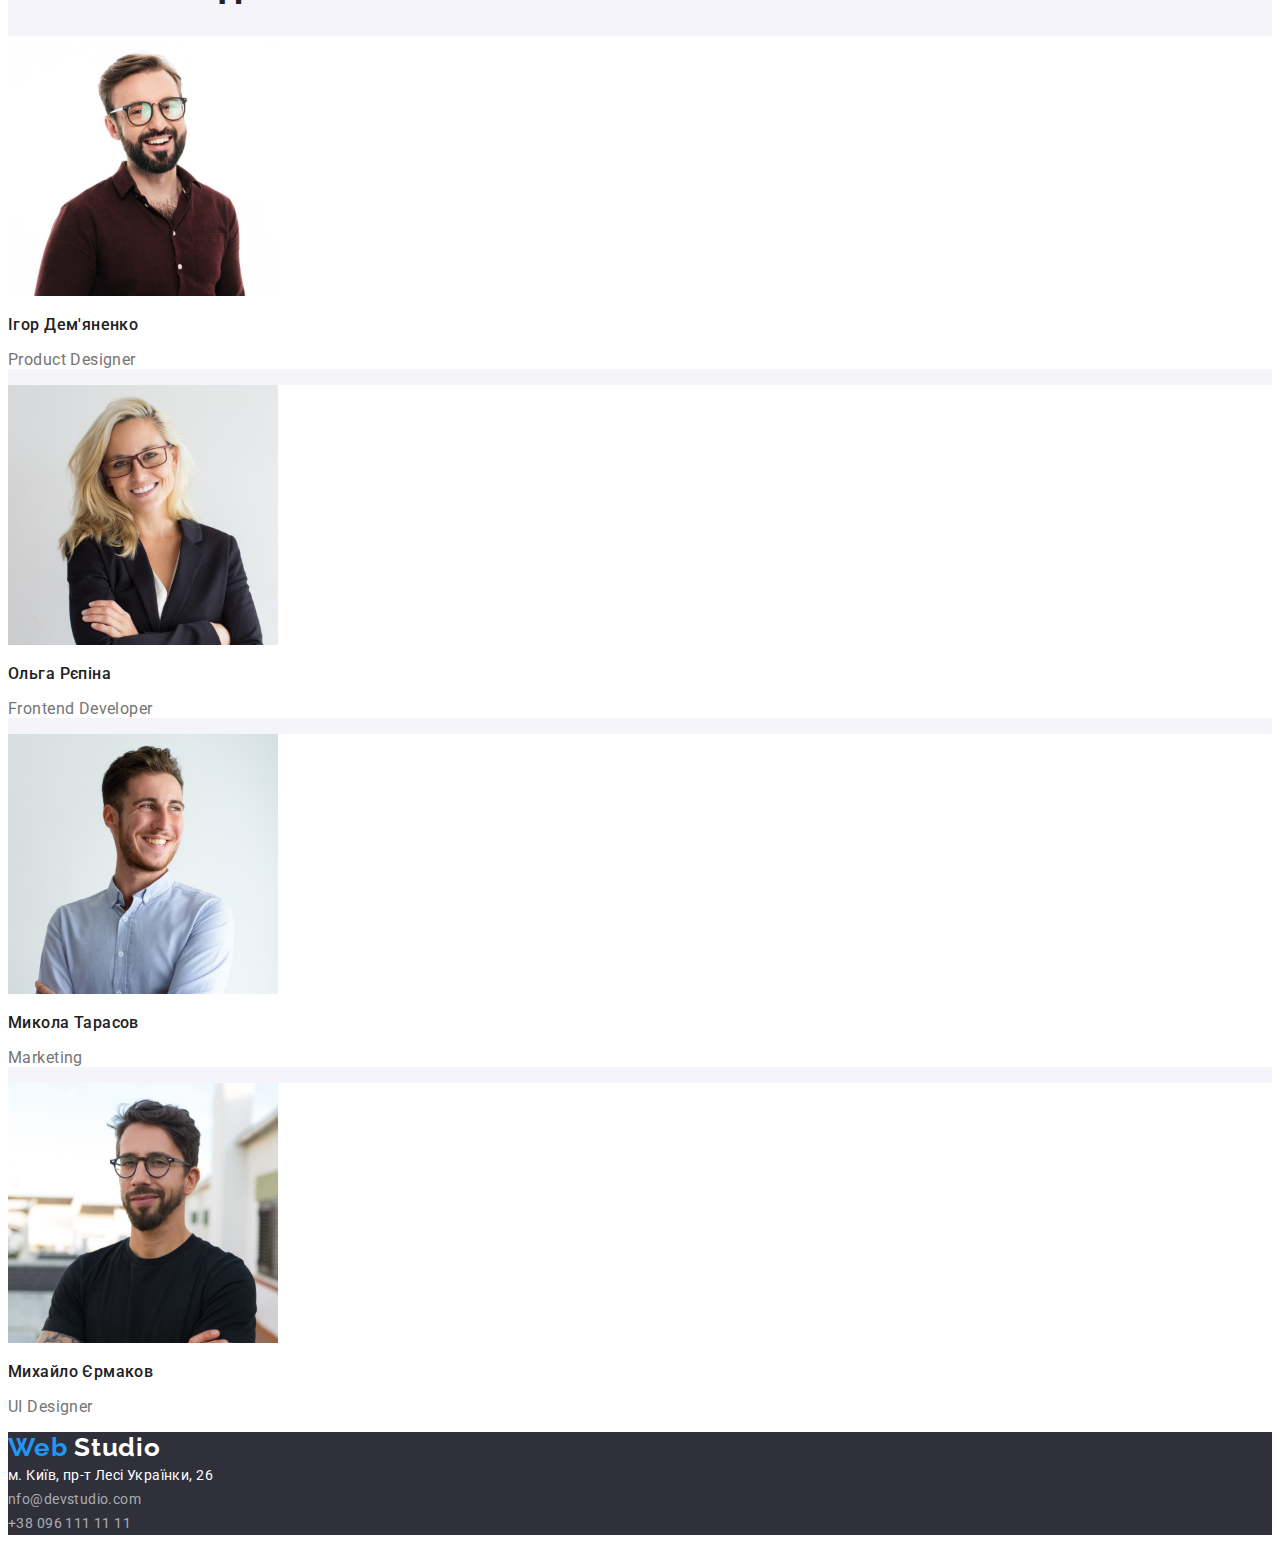
==== commit f1a14811: "prettierc" ====
--- a/index.html
+++ b/index.html
@@ -1,148 +1,193 @@
 <!DOCTYPE html>
 <html lang="uk">
-<head>
-    <meta charset="UTF-8">
-    <meta http-equiv="X-UA-Compatible" content="IE=edge">
-    <meta name="viewport" content="width=device-width, initial-scale=1.0">
+  <head>
+    <meta charset="UTF-8" />
+    <meta http-equiv="X-UA-Compatible" content="IE=edge" />
+    <meta name="viewport" content="width=device-width, initial-scale=1.0" />
     <title>WebStudio</title>
-    <link rel="preconnect" href="https://fonts.googleapis.com">
-<link rel="preconnect" href="https://fonts.gstatic.com" crossorigin>
-<link href="https://fonts.googleapis.com/css2?family=Raleway:wght@700&family=Roboto:wght@400;500;700;900&family=Tangerine:wght@700&display=swap" rel="stylesheet">
+    <link rel="preconnect" href="https://fonts.googleapis.com" />
+    <link rel="preconnect" href="https://fonts.gstatic.com" crossorigin />
+    <link
+      href="https://fonts.googleapis.com/css2?family=Raleway:wght@700&family=Roboto:wght@400;500;700;900&family=Tangerine:wght@700&display=swap"
+      rel="stylesheet"
+    />
     <link rel="stylesheet" href="./css/styles.css" />
-</head>
-<body class="page">
-   <header class="header">
-    <a lang="en" class="logo" href="./index.html" target="_self" rel="noopener noreferrer">
-        Web<span class="logo-header">Studio</span></a>
-    <nav class="nav">      
+  </head>
+  <body class="page">
+    <header class="header">
+      <a lang="en" class="logo" href="./index.html" target="_self" rel="noopener noreferrer">
+        Web
+        <span class="logo-header">Studio</span>
+      </a>
+      <nav class="nav">
         <ul class="nav-list list">
-            <li class="nav-item"><a class="link current" href="./index.html" target="_self" rel="noopener noreferrer">Студія</a></li>
-            <li class="nav-item"><a class="link" href="./portfolio.html" target="_self" rel="noopener noreferrer">Портфоліо</a></li>
-            <li class="nav-item"><a class="link" href="#">Контакти</a></li>
+          <li class="nav-item">
+            <a class="link current" href="./index.html" target="_self" rel="noopener noreferrer">
+              Студія
+            </a>
+          </li>
+          <li class="nav-item">
+            <a class="link" href="./portfolio.html" target="_self" rel="noopener noreferrer">
+              Портфоліо
+            </a>
+          </li>
+          <li class="nav-item"><a class="link" href="#">
+              Контакти
+            </a>
+          </li>
         </ul>
-    </nav>
-        <ul class="header-contacts list">
-          <li class="contacts-item"><a class="link header-link"  href="mailto:info@devstudio.com">info@devstudio.com</a></li> 
-           <li class="contacts-item"><a class="link"  href="tel:+380961111111">+380961111111</a></li> 
-           
-        </ul>
-   </header>
-   <main class="main">
-    <section class="hero">
+      </nav>
+      <ul class="header-contacts list">
+        <li class="contacts-item">
+          <a class="link header-link" href="mailto:info@devstudio.com">info@devstudio.com</a>
+        </li>
+        <li class="contacts-item"><a class="link" href="tel:+380961111111">+380961111111</a></li>
+      </ul>
+    </header>
+    <main class="main">
+      <section class="hero">
         <h1 class="hero-title">Ефективні рішення для вашого бізнесу</h1>
         <button class="hero-button" type="button" value="">Замовити послугу</button>
-    </section>
-    <!--features-->
-    <section class="features">
-      <h2 class="visually-hidden"> Ососбливості</h2>
-      <ul class="features-list list">
-        <li class="features-item">
-          <h3 class="features-subtitle">Увага до деталей</h3>
-          <p class="text">Ідейні міркування, і навіть початок повсякденної роботи з формування позиції.</p>
-        </li>
-        <li class="features-item">
-          <h3 class="features-subtitle">Пунктуальність</h3>
-          <p class="text">Завдання організації, особливо рамки і місце навчання кадрів тягне у себе.</p>
-        </li>
-        <li class="features-item">
-          <h3 class="features-subtitle">Планування</h3>
-          <p class="text">Так само консультація з широким активом значною мірою зумовлює</p>
-        </li>
-        <li class="features-item">
-          <h3 class="features-subtitle">Сучасні технології</h3>
-          <p class="text">Значимість цих проблем настільки очевидна, що реалізація планових завдань.</p>
-        </li>
-      </ul>
       </section>
-    <!-- about-->
-    <section class="about">
+      <!--features-->
+      <section class="features">
+        <h2 class="visually-hidden">Ососбливості</h2>
+        <ul class="features-list list">
+          <li class="features-item">
+            <h3 class="features-subtitle">Увага до деталей</h3>
+            <p class="text">
+              Ідейні міркування, і навіть початок повсякденної роботи з формування позиції.
+            </p>
+          </li>
+          <li class="features-item">
+            <h3 class="features-subtitle">Пунктуальність</h3>
+            <p class="text">
+              Завдання організації, особливо рамки і місце навчання кадрів тягне у себе.
+            </p>
+          </li>
+          <li class="features-item">
+            <h3 class="features-subtitle">Планування</h3>
+            <p class="text">Так само консультація з широким активом значною мірою зумовлює</p>
+          </li>
+          <li class="features-item">
+            <h3 class="features-subtitle">Сучасні технології</h3>
+            <p class="text">
+              Значимість цих проблем настільки очевидна, що реалізація планових завдань.
+            </p>
+          </li>
+        </ul>
+      </section>
+      <!-- about-->
+      <section class="about">
         <h2 class="about-title">Чим ми займаємося</h2>
         <ul class="about-list list">
-            <li class="about-item">
-              <img class="img" 
-              src="./images/about/img1.jpg" alt="Пишемо код"
-                width="370"
-                height="294"/>
-            </li>
-            <li class="about-item">
-              <img class="img" 
+          <li class="about-item">
+            <img
+              class="img"
+              src="./images/about/img1.jpg"
+              alt="Пишемо код"
+              width="370"
+              height="294"
+            />
+          </li>
+          <li class="about-item">
+            <img
+              class="img"
               src="./images/about/img2.jpg"
               alt="Создаэмо дизайн"
-                width="370"
-                height="294"/>
-            </li>
-            <li class="about-item">
-              <img class="img"
+              width="370"
+              height="294"
+            />
+          </li>
+          <li class="about-item">
+            <img
+              class="img"
               src="./images/about/img3.jpg"
               alt="Синхранізуємо девайси"
-                width="370"
-                height="294"/>
-            </li>
+              width="370"
+              height="294"
+            />
+          </li>
         </ul>
-    </section>
-        <!-- our team-->
-    <section class="team">
-    <h2 class="team-title">Наша команда</h2>
-    <ul class="team-list list">
-        <li class="team-item">
-          <img class="img"
-            src="./images/our-team/img1.jpg" 
-            alt="світловолосий чоловік"
-            width="270"
-            height="260"/>
+      </section>
+      <!-- our team-->
+      <section class="team">
+        <h2 class="team-title">Наша команда</h2>
+        <ul class="team-list list">
+          <li class="team-item">
+            <img
+              class="img"
+              src="./images/our-team/img1.jpg"
+              alt="світловолосий чоловік"
+              width="270"
+              height="260"
+            />
             <h3 class="team-name">Ігор Дем'яненко</h3>
             <p class="team-aside" lang="en">Product Designer</p>
-        </li>
-        <li class="team-item">
-            <img class="img"
-            src="./images/our-team/img2.jpg" 
-            alt="жінка в чорному жакеті"
-            width="270"
-            height="260"/>
+          </li>
+          <li class="team-item">
+            <img
+              class="img"
+              src="./images/our-team/img2.jpg"
+              alt="жінка в чорному жакеті"
+              width="270"
+              height="260"
+            />
             <h3 class="team-name">Ольга Рєпіна</h3>
             <p class="team-aside" lang="en">Frontend Developer</p>
-        </li>
-        <li class="team-item">
-            <img class="img"
-            src="./images/our-team/img3.jpg" 
-            alt="чоловік в білій сорочці"
-            width="270"
-            height="260"/>
+          </li>
+          <li class="team-item">
+            <img
+              class="img"
+              src="./images/our-team/img3.jpg"
+              alt="чоловік в білій сорочці"
+              width="270"
+              height="260"
+            />
             <h3 class="team-name">Микола Тарасов</h3>
             <p class="team-aside" lang="en">Marketing</p>
-        </li>
-        <li class="team-item">
-            <img class="img"
-            src="./images/our-team/img4.jpg" 
-            alt="темноволосий чоловік в окулярах"
-            width="270"
-            height="260"/>
+          </li>
+          <li class="team-item">
+            <img
+              class="img"
+              src="./images/our-team/img4.jpg"
+              alt="темноволосий чоловік в окулярах"
+              width="270"
+              height="260"
+            />
             <h3 class="team-name">Михайло Єрмаков</h3>
             <p class="team-aside" lang="en">UI Designer</p>
-        </li>
-    </ul>
-  </section>
+          </li>
+        </ul>
+      </section>
+    </main>
 
-    </main>
-   
-      <footer class="footer">
-        <a lang="en" class="logo" href="./index.html" target="_self" rel="noopener noreferrer">
-          Web<span class="logo-footer">Studio</span></a>
-    
-            <address class="contacts-adress">
-              <ul class="address-list list">
-                <li class="address-item">
-                  <a class="link" href="https://goo.gl/maps/aSpXMpWNMVP75BuT6" target="_blank" rel="noopener no referrer"> м.
-                    Київ, пр-т Лесі Українки, 26</a>
-                </li>
-                <li class="address-item-com">
-                  <a class="link" href="mailto:info@devstudio.com">nfo@devstudio.com</a>
-                </li>
-                <li class="address-item-tel">
-                    <a class="link" href="tel:+380961111111">+38 096 111 11 11</a>
-                  </li>
-              </ul>
-            </address>
-      </footer>
-</body>
-</html>+    <footer class="footer">
+      <a lang="en" class="logo" href="./index.html" target="_self" rel="noopener noreferrer">
+        Web
+        <span class="logo-footer">Studio</span>
+      </a>
+
+      <address class="contacts-adress">
+        <ul class="address-list list">
+          <li class="address-item">
+            <a
+              class="link"
+              href="https://goo.gl/maps/aSpXMpWNMVP75BuT6"
+              target="_blank"
+              rel="noopener no referrer"
+            >
+              м. Київ, пр-т Лесі Українки, 26
+            </a>
+          </li>
+          <li class="address-item-com">
+            <a class="link" href="mailto:info@devstudio.com">nfo@devstudio.com</a>
+          </li>
+          <li class="address-item-tel">
+            <a class="link" href="tel:+380961111111">+38 096 111 11 11</a>
+          </li>
+        </ul>
+      </address>
+    </footer>
+  </body>
+</html>
